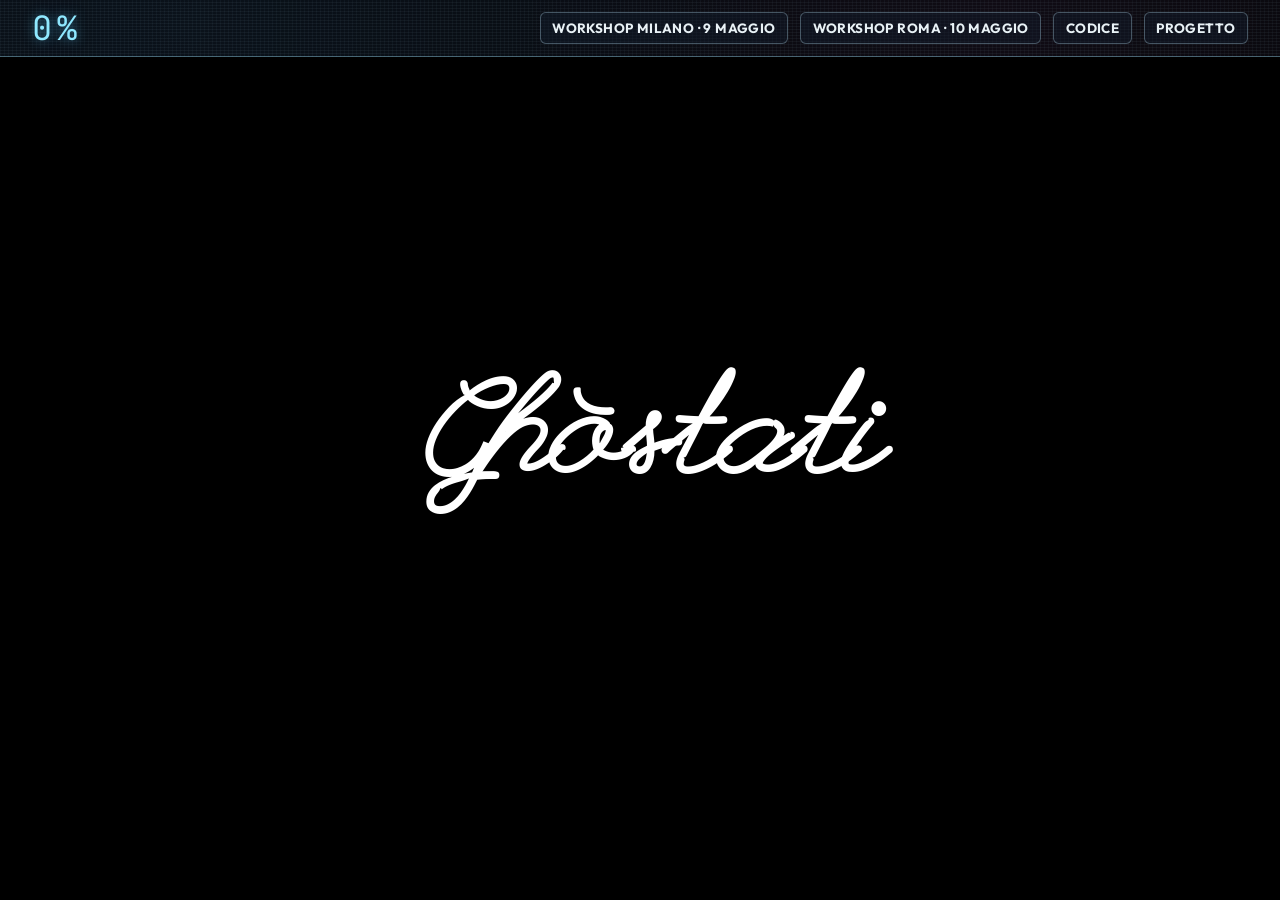
==== index.html @ 9c46805b "due piccoli bugfix" ====
<!doctype html>
<html lang="it">

<head>
  <meta charset="utf-8" />
  <meta name="viewport" content="width=device-width, initial-scale=1" />
  <title>Ghòstati</title>
  <meta name="description" content="Gòstati, diventa fantasma, sfuggi al riconoscimento facciale" />

  <!-- Se mi rompi il cazzo perchè ho messo dei google fonts: hai ragione e fai bene. -->
  <link rel="preconnect" href="https://fonts.googleapis.com">
  <link rel="preconnect" href="https://fonts.gstatic.com" crossorigin>

  <link rel="preconnect" href="https://cdn.jsdelivr.net" crossorigin />
  <link rel="dns-prefetch" href="https://cdn.jsdelivr.net" />

  <link
    href="https://fonts.googleapis.com/css2?family=League+Script&family=Outfit:wght@400;600;700;800;900&family=JetBrains+Mono:wght@400;700&display=swap"
    rel="stylesheet">

  <link rel="stylesheet" href="styles/index.css" />
  <link rel="stylesheet" href="styles/ghostati-face-api.css" />

  <link rel="canonical" href="https://sindacato.nina.watch/ghostati/" />
  <meta name="robots" content="index, follow, max-image-preview:large">

  <meta property="description"
    content="Diventa un fantasma, sviluppa e testa camuffamenti anti-riconoscimento biometrico." />
  <meta property="og:title" content="Ghòstati" />
  <meta property="og:description"
    content="Diventa un fantasma, sviluppa e testa camuffamenti anti-riconoscimento biometrico." />

  <meta property="og:type" content="website" />
  <meta property="og:url" content="https://sindacato.nina.watch/ghostati/" />
  <meta property="og:image" content="https://sindacato.nina.watch/ghostati/images/ghostati-hero.png" />
  <meta property="og:site_name" content="NINA" />

  <meta name="twitter:card" content="summary_large_image" />
  <meta name="twitter:title" content="Ghòstati, col Trucco Avverso" />
  <meta name="twitter:description"
    content="Strumento che usa la webcam per insegnarti camuffamenti anti-riconoscimento biometrico - Sviluppa il trucco/plugin!" />
  <meta name="twitter:image" content="https://sindacato.nina.watch/ghostati/images/ghostati-hero.png" />

  <meta name="theme-color" content="#9f7aea" />
  <meta name="viewport" content="width=device-width, initial-scale=1.0" />
  <link rel="apple-touch-icon" href="apple-touch-icon.png" />
</head>

<body>

  <header class="ghost-topbar" id="ghostTopbar">
    <p class="ghost-topbar__progress" id="revealProgress" aria-live="polite">0%</p>

    <button class="ghost-topbar__toggle" id="ghostMenuToggle" type="button" aria-expanded="false"
      aria-controls="ghostTopbarMenu" aria-label="Apri menu">
      <span></span>
      <span></span>
      <span></span>
    </button>

    <nav class="ghost-topbar__nav" aria-label="Workshop e progetto">
      <ul class="ghost-topbar__links" id="ghostTopbarMenu">
        <li><a href="#">Workshop Milano · 9 Maggio</a></li>
        <li><a href="#">Workshop Roma · 10 Maggio</a></li>
        <li><a href="https://github.com/vecna/ghostati" target="_blank" rel="noopener noreferrer">codice</a></li>
        <li><a href="ghostati-face-api.html">progetto</a></li>
      </ul>
    </nav>
  </header>

  <main class="ghost-hero" id="ghostHero" data-target="ghostati-face-api.html">
    <canvas class="ghost-hero__veil" id="ghostVeil" aria-hidden="true"></canvas>

    <img class="ghost-hero__image" src="images/ghostati-hero.png"
      alt="Immagine semi-temporanea di un volto generato con un lamerissimo servizio." />

    <a class="ghost-hero__wordmark" id="ghostLink" href="ghostati-face-api.html" aria-disabled="true" tabindex="-1">
      <h1 class="wordmark__layer">Ghòstati</h1>
    </a>
  </main>

  <script src="scripts/index-effect.js"></script>
</body>

</html>
---- styles/index.css ----
:root {
  --paper: #ffffff;
  --ink: #000000;
  --text-on-dark: #ffffff;
  --accent-a: #ffffff;
  --accent-b: #7ed7ff;
  --accent-c: #ffd2ef;
}

* {
  box-sizing: border-box;
}

html,
body {
  width: 100%;
  height: 100%;
  min-height: 100%;
  margin: 0;
}

body {
  overflow: hidden;
  min-height: 100svh;
  background: var(--paper);
  color: var(--text-on-dark);
}

.ghost-topbar {
  position: fixed;
  top: 0;
  left: 0;
  z-index: 20;
  width: 100%;
  display: flex;
  align-items: center;
  justify-content: space-between;
  gap: 1rem;
  padding: max(0.72rem, env(safe-area-inset-top)) clamp(0.85rem, 2.5vw, 2rem) 0.72rem;
  color: #e8f7ff;
  isolation: isolate;
  pointer-events: auto;
}

.ghost-topbar::before {
  content: "";
  position: absolute;
  inset: 0;
  z-index: -2;
  background:
    linear-gradient(95deg, rgba(9, 14, 22, 0.84), rgba(7, 9, 14, 0.8)),
    radial-gradient(circle at 14% 40%, rgba(74, 185, 242, 0.22), transparent 55%),
    radial-gradient(circle at 78% 18%, rgba(255, 91, 191, 0.2), transparent 56%);
  border-bottom: 1px solid rgba(132, 193, 216, 0.44);
  backdrop-filter: blur(8px) saturate(130%);
}

.ghost-topbar::after {
  content: "";
  position: absolute;
  inset: 0;
  z-index: -1;
  background-image:
    repeating-linear-gradient(
      0deg,
      rgba(200, 240, 255, 0.05) 0,
      rgba(200, 240, 255, 0.05) 1px,
      transparent 1px,
      transparent 3px
    ),
    repeating-linear-gradient(
      90deg,
      rgba(110, 170, 200, 0.06) 0,
      rgba(110, 170, 200, 0.06) 1px,
      transparent 1px,
      transparent 4px
    );
  mix-blend-mode: screen;
  opacity: 0.9;
  animation: topbarNoiseDrift 2.1s steps(4, end) infinite;
}

.ghost-topbar__progress {
  margin: 0;
  min-width: 4ch;
  font-family: 'JetBrains Mono', monospace;
  font-size: clamp(0.86rem, 1.9vw, 1rem);
  letter-spacing: 0.14em;
  line-height: 1;
  color: #8fe8ff;
  text-shadow: 0 0 0.65rem rgba(84, 203, 255, 0.52);
  font-size: 2.1rem;
}

.ghost-topbar.is-unlocked .ghost-topbar__progress {
  color: transparent;
  background-image: linear-gradient(
    120deg,
    var(--accent-a) 0%,
    var(--accent-b) 38%,
    var(--accent-c) 72%,
    var(--accent-a) 100%
  );
  background-size: 220% 100%;
  -webkit-background-clip: text;
  background-clip: text;
  -webkit-text-fill-color: transparent;
  animation: wordmarkGradientShift 2850ms linear infinite;
  text-shadow: none;
}

.ghost-topbar__nav {
  margin-left: auto;
}

.ghost-topbar__links {
  list-style: none;
  margin: 0;
  padding: 0;
  display: flex;
  align-items: center;
  gap: clamp(0.4rem, 1.2vw, 0.75rem);
}

.ghost-topbar__links a {
  display: inline-flex;
  align-items: center;
  min-height: 2rem;
  padding: 0.38rem 0.72rem;
  border-radius: 0.36rem;
  font-family: 'Outfit', sans-serif;
  font-size: clamp(0.72rem, 1.3vw, 0.84rem);
  font-weight: 700;
  letter-spacing: 0.03em;
  text-transform: uppercase;
  color: #e9f2f6;
  text-decoration: none;
  border: 1px solid rgba(182, 221, 240, 0.32);
  background: rgba(18, 29, 44, 0.46);
  transition: transform 180ms ease, border-color 180ms ease, background 180ms ease;
}

.ghost-topbar__links a:hover,
.ghost-topbar__links a:focus-visible {
  transform: translateY(-1px);
  border-color: rgba(173, 230, 255, 0.78);
  background: rgba(30, 56, 79, 0.7);
}

.ghost-topbar__links a:focus-visible {
  outline: 2px solid rgba(191, 239, 255, 0.95);
  outline-offset: 1px;
}

.ghost-topbar__toggle {
  display: none;
  width: 2.45rem;
  height: 2.45rem;
  border: 1px solid rgba(191, 236, 255, 0.48);
  border-radius: 0.4rem;
  background: rgba(16, 24, 37, 0.66);
  padding: 0.34rem;
  align-items: center;
  justify-content: center;
  cursor: pointer;
}

.ghost-topbar__toggle span {
  display: block;
  width: 1.2rem;
  height: 0.12rem;
  border-radius: 999px;
  background: #d9f2ff;
  transition: transform 200ms ease, opacity 200ms ease;
}

.ghost-topbar__toggle span + span {
  margin-top: 0.25rem;
}

.ghost-topbar.is-open .ghost-topbar__toggle span:nth-child(1) {
  transform: translateY(0.37rem) rotate(45deg);
}

.ghost-topbar.is-open .ghost-topbar__toggle span:nth-child(2) {
  opacity: 0;
}

.ghost-topbar.is-open .ghost-topbar__toggle span:nth-child(3) {
  transform: translateY(-0.37rem) rotate(-45deg);
}

@import url('https://fonts.googleapis.com/css2?family=League+Script&family=Outfit:wght@400;600;700;800&family=JetBrains+Mono:wght@400;700&display=swap');

h1 {
  margin: 0 0 4px;
  font-family: 'League Script', cursive;
  font-size: 60px;
  font-weight: 400;
  line-height: 1;
}

.ghost-hero {
  position: relative;
  width: 100%;
  height: 100vh;
  min-height: 100svh;
  min-height: 100dvh;
  overflow: hidden;
  background: var(--paper);
  cursor: crosshair;
}

.ghost-hero__image,
.ghost-hero__veil,
.ghost-hero__wordmark {
  position: absolute;
  inset: 0;
}

.ghost-hero__image {
  width: 100%;
  height: 100%;
  object-fit: contain;
  object-position: center center;
  user-select: none;
  -webkit-user-drag: none;
}

.ghost-hero__veil {
  z-index: 2;
  width: 100%;
  height: 100%;
  touch-action: none;
  pointer-events: none;
}

.ghost-hero__wordmark {
  z-index: 3;
  display: grid;
  place-items: center;
  text-decoration: none;
  color: inherit;
  pointer-events: none;
  cursor: crosshair;
}

.ghost-hero__wordmark::after {
  content: "";
  position: absolute;
  width: clamp(6.5rem, 18vw, 13rem);
  height: 0.13rem;
  border-radius: 999px;
  background: currentColor;
  opacity: 0;
  transform: translateY(clamp(2.4rem, 4.8vw, 4.4rem)) scaleX(0.65);
  transition: opacity 220ms ease, transform 220ms ease;
}

.wordmark__layer {
  position: absolute;
  margin: 0;
  line-height: 0.88;
  letter-spacing: -0.055em;
  font-size: clamp(4.2rem, 11vw, 10rem);
  white-space: nowrap;
  text-align: center;
  user-select: none;
  padding: 1em;
  font-weight: 900;
  color: var(--text-on-dark);
  transition:
    color 280ms ease,
    transform 220ms ease,
    filter 220ms ease;
}

.ghost-hero.is-unlocked .ghost-hero__wordmark {
  pointer-events: auto;
  cursor: pointer;
}

.ghost-hero.is-unlocked {
  cursor: pointer;
}

.ghost-hero.is-unlocked .ghost-hero__wordmark::after {
  opacity: 0.92;
  transform: translateY(clamp(2.4rem, 4.8vw, 4.4rem)) scaleX(1);
}

.ghost-hero.is-unlocked .ghost-hero__wordmark:hover .wordmark__layer,
.ghost-hero.is-unlocked .ghost-hero__wordmark:focus-visible .wordmark__layer {
  transform: translateY(-0.05em);
}

.ghost-hero.is-unlocked .ghost-hero__wordmark:focus-visible {
  outline: none;
}

.ghost-hero.is-unlocked .wordmark__layer {
  color: var(--ink);
}

/* Lightweight CSS-only hover cue: moving gradient on text when unlocked. */
.ghost-hero.is-unlocked .ghost-hero__wordmark:hover .wordmark__layer,
.ghost-hero.is-unlocked .ghost-hero__wordmark:focus-visible .wordmark__layer {
  color: transparent;
  background-image: linear-gradient(
    120deg,
    var(--accent-a) 0%,
    var(--accent-b) 38%,
    var(--accent-c) 72%,
    var(--accent-a) 100%
  );
  background-size: 220% 100%;
  background-position: 0% 0%;
  -webkit-background-clip: text;
  background-clip: text;
  -webkit-text-fill-color: transparent;
  animation: wordmarkGradientShift 2850ms linear infinite;
  filter: drop-shadow(0 0 0.4rem rgba(255, 255, 255, 0.35));
}

.ghost-hero.just-unlocked .wordmark__layer {
  animation: unlockBlink 400ms linear 1;
}

.ghost-hero.just-unlocked .ghost-hero__wordmark::after {
  animation: unlockUnderlineBlink 400ms linear 1;
}

@keyframes unlockBlink {
  0% { opacity: 1; }
  15% { opacity: 0.15; }
  30% { opacity: 1; }
  45% { opacity: 0.25; }
  60% { opacity: 1; }
  100% { opacity: 1; }
}

@keyframes unlockUnderlineBlink {
  0% {
    opacity: 0;
    transform: translateY(clamp(2.4rem, 4.8vw, 4.4rem)) scaleX(0.4);
  }
  30% {
    opacity: 1;
    transform: translateY(clamp(2.4rem, 4.8vw, 4.4rem)) scaleX(1.06);
  }
  60% {
    opacity: 0.35;
    transform: translateY(clamp(2.4rem, 4.8vw, 4.4rem)) scaleX(0.88);
  }
  100% {
    opacity: 0.92;
    transform: translateY(clamp(2.4rem, 4.8vw, 4.4rem)) scaleX(1);
  }
}

@keyframes wordmarkGradientShift {
  from {
    background-position: 0% 0%;
  }
  to {
    background-position: 100% 0%;
  }
}

@media (max-width: 900px), (pointer: coarse) {
  .ghost-topbar {
    gap: 0.7rem;
    padding-right: max(0.85rem, env(safe-area-inset-right));
  }

  .ghost-topbar__toggle {
    display: inline-flex;
  }

  .ghost-topbar__nav {
    position: fixed;
    top: calc(max(0.72rem, env(safe-area-inset-top)) + 2.72rem);
    right: max(0.85rem, env(safe-area-inset-right));
    width: min(84vw, 19.5rem);
    pointer-events: none;
  }

  .ghost-topbar__links {
    display: grid;
    gap: 0.42rem;
    padding: 0.52rem;
    border: 1px solid rgba(165, 223, 247, 0.52);
    border-radius: 0.56rem;
    background: rgba(7, 12, 19, 0.9);
    box-shadow: 0 0.7rem 1.5rem rgba(0, 0, 0, 0.35);
    transform-origin: top right;
    transform: scale(0.96);
    opacity: 0;
    transition: opacity 170ms ease, transform 170ms ease;
  }

  .ghost-topbar__links a {
    width: 100%;
    justify-content: flex-start;
    font-size: 0.74rem;
  }

  .ghost-topbar.is-open .ghost-topbar__nav {
    pointer-events: auto;
  }

  .ghost-topbar.is-open .ghost-topbar__links {
    opacity: 1;
    transform: scale(1);
  }

  .wordmark__layer {
    width: 90vw;
    font-size: clamp(3.4rem, 22vw, 8rem);
    letter-spacing: -0.05em;
    left: 50%;
    top: 50%;
    transform: translate(-50%, -50%);
  }

  .ghost-hero.is-unlocked .ghost-hero__wordmark:hover .wordmark__layer,
  .ghost-hero.is-unlocked .ghost-hero__wordmark:focus-visible .wordmark__layer {
    transform: translate(-50%, calc(-50% - 0.05em));
  }

  .ghost-hero__wordmark::after {
    width: 80vw;
    transform: translateY(calc(clamp(2.4rem, 4.8vw, 4.4rem) + 50vh - 0.07rem)) scaleX(0.65);
  }

  .ghost-hero.is-unlocked .ghost-hero__wordmark::after {
    transform: translateY(calc(clamp(2.4rem, 4.8vw, 4.4rem) + 50vh - 0.07rem)) scaleX(1);
  }
}

@media (min-width: 901px) and (pointer: fine) {
  .ghost-topbar.is-open .ghost-topbar__nav {
    pointer-events: auto;
  }
}

@keyframes topbarNoiseDrift {
  0% {
    transform: translate(0, 0);
    opacity: 0.84;
  }
  50% {
    transform: translate(-1.2px, 0.8px);
    opacity: 0.95;
  }
  100% {
    transform: translate(0.9px, -0.7px);
    opacity: 0.86;
  }
}

@media (prefers-reduced-motion: reduce) {
  .wordmark__layer {
    transition: none;
    animation: none;
  }

  .ghost-hero__wordmark::after {
    transition: none;
    animation: none;
  }

  .ghost-hero.is-unlocked .ghost-hero__wordmark:hover .wordmark__layer,
  .ghost-hero.is-unlocked .ghost-hero__wordmark:focus-visible .wordmark__layer {
    animation: none;
  }
}
---- styles/ghostati-face-api.css ----
/* ghostati-face-api.css: extracted from ghostati-face-api.html */
:root {
  --bg: #0f1115;
  --panel: #171a21;
  --panel-2: #1d2230;
  --text: #eef2ff;
  --muted: #aeb6cf;
  --line: #2c3346;
  --accent: #7aa2ff;
  --accent-2: aliceblue;
  --success: #3ddc97;
  --warn: #ffcc66;
  --danger: #ff7a7a;
  --shadow: 0 16px 40px rgba(0, 0, 0, 0.28);
  --radius: 18px;
}

* {
  box-sizing: border-box;
}

html,
body {
  height: 100%;
}

body {
  margin: 0;
  min-width: 1280px;
  background:
    radial-gradient(circle at top left, rgba(122, 162, 255, 0.14), transparent 28%),
    radial-gradient(circle at top right, rgba(159, 122, 234, 0.12), transparent 26%),
    var(--bg);
  color: var(--text);
  font-family: 'Outfit', ui-sans-serif, system-ui, -apple-system, BlinkMacSystemFont, "Segoe UI", sans-serif;
}

/* --- FULLSCREEN LAYOUT --- */
body {
  margin: 0;
  min-width: 0; /* Remove 1280px min-width */
  background: var(--bg);
  overflow: hidden; /* Prevent scrolling on body */
  position: relative;
  touch-action: none; /* Helpful for custom gestures */
}

.page, header, .layout, .panel.controls, .panel.image-panel, .panel.makeup {
  display: none; /* Hide old structure completely or just don't use it, but since I removed it from HTML, this CSS is mainly cleaning up. Actually I removed them from HTML so I don't need to hide them. Let's just redefine base styles. */
}

/* Redefine base if needed, but since I replaced HTML, old classes like .layout are gone */

.viewer.fullscreen {
  position: absolute;
  inset: 0;
  width: 100vw;
  height: 100vh;
  /* Use dvh for mobile browsers if supported */
  height: 100dvh;
  background: #000;
  z-index: 1;
  overflow: hidden;
}

.viewer.fullscreen video,
.viewer.fullscreen canvas,
.viewer.fullscreen img,
.viewer.fullscreen #placeholder {
  position: absolute;
  inset: 0;
  width: 100%;
  height: 100%;
  object-fit: cover;
  display: block;
}

#video { z-index: 1; }
#previewImage { z-index: 2; display: none; }
#overlay { z-index: 3; pointer-events: none; }

#placeholder {
  z-index: 0;
  display: grid;
  place-items: center;
  color: var(--muted);
  font-size: 15px;
  text-align: center;
  padding: 28px;
  background: linear-gradient(180deg, rgba(12, 16, 23, 0.5), rgba(12, 16, 23, 0.8));
}

/* --- FLOATING UI ELEMENTS --- */
.floating-container {
  position: absolute;
  z-index: 10;
  display: flex;
}

.floating-btn {
  background: rgba(15, 17, 21, 0.4);
  backdrop-filter: blur(10px);
  -webkit-backdrop-filter: blur(10px);
  border: 1px solid rgba(255, 255, 255, 0.1);
  border-radius: 50%;
  color: var(--text);
  cursor: pointer;
  display: grid;
  place-items: center;
  transition: all 0.2s ease;
  padding: 0;
}

.floating-btn:disabled {
  opacity: 0.4;
  cursor: not-allowed;
}

.floating-btn:active {
  transform: scale(0.92);
}

.floating-btn svg {
  width: 50%;
  height: 50%;
}

/* Top Left: Main Actions */
.top-left {
  top: env(safe-area-inset-top, 20px);
  left: env(safe-area-inset-left, 20px);
  gap: 12px;
}

/* Give top-left a slightly larger margin if no safe area */
@supports not (padding-top: env(safe-area-inset-top)) {
  .top-left { top: 20px; left: 20px; }
}

.main-action {
  width: 44px;
  height: 44px;
}

/* Top Right: Settings */
.top-right {
  top: env(safe-area-inset-top, 20px);
  right: env(safe-area-inset-right, 20px);
}

@supports not (padding-top: env(safe-area-inset-top)) {
  .top-right { top: 20px; right: 20px; }
}

.top-right .floating-btn {
  width: 44px;
  height: 44px;
}

/* Middle Right: Vertical Actions (TikTok style) */
.right-sidebar {
  bottom: 120px; /* Above logbox */
  right: env(safe-area-inset-right, 16px);
  flex-direction: column;
  gap: 16px;
  align-items: center;
}

@supports not (padding-top: env(safe-area-inset-top)) {
  .right-sidebar { right: 16px; }
}

.side-action {
  width: 48px;
  height: 48px;
  background: rgba(0, 0, 0, 0.3); /* Slightly darker for right sidebar */
}

/* Badge for Find Face */
.badge-container {
  position: relative;
}

.notification-badge {
  position: absolute;
  top: -4px;
  right: -4px;
  background: var(--danger);
  color: white;
  font-size: 10px;
  font-weight: bold;
  padding: 2px 6px;
  border-radius: 10px;
  box-shadow: 0 2px 4px rgba(0,0,0,0.3);
  pointer-events: none;
}

/* Status Pill */
.status-pill {
  position: absolute;
  top: env(safe-area-inset-top, 80px);
  left: 50%;
  transform: translateX(-50%);
  z-index: 10;
  display: inline-flex;
  align-items: center;
  gap: 8px;
  padding: 6px 12px;
  border-radius: 20px;
  background: rgba(0, 0, 0, 0.5);
  border: 1px solid rgba(255, 255, 255, 0.1);
  color: var(--muted);
  font-size: 11px;
  font-weight: 700;
  backdrop-filter: blur(8px);
  -webkit-backdrop-filter: blur(8px);
  pointer-events: none;
}

@supports not (padding-top: env(safe-area-inset-top)) {
  .status-pill { top: 80px; }
}

.status-dot {
  width: 8px;
  height: 8px;
  border-radius: 50%;
  background: var(--warn);
  box-shadow: 0 0 0 4px rgba(255, 204, 102, 0.15);
}

.status-dot.live { background: var(--success); box-shadow: 0 0 0 4px rgba(61, 220, 151, 0.15); }
.status-dot.error { background: var(--danger); box-shadow: 0 0 0 4px rgba(255, 122, 122, 0.15); }

/* --- LOGS --- */
.floating-logbox {
  position: absolute;
  bottom: env(safe-area-inset-bottom, 20px);
  left: env(safe-area-inset-left, 20px);
  right: 80px; /* Space for right sidebar */
  height: 80px;
  z-index: 10;
  background: linear-gradient(180deg, transparent, rgba(0,0,0,0.6));
  padding: 10px;
  display: flex;
  flex-direction: column;
  justify-content: flex-end;
  gap: 4px;
  overflow: hidden;
  pointer-events: auto; /* Allow clicks to expand */
  cursor: pointer;
  mask-image: linear-gradient(to bottom, transparent, black 40%);
  -webkit-mask-image: linear-gradient(to bottom, transparent, black 40%);
  transition: all 0.3s cubic-bezier(0.16, 1, 0.3, 1);
}

.floating-logbox.expanded {
  height: auto;
  top: env(safe-area-inset-top, 20px);
  bottom: env(safe-area-inset-bottom, 20px);
  right: env(safe-area-inset-right, 20px);
  z-index: 9; /* Under floating action buttons which are 10 */
  background: rgba(15, 17, 21, 0.95);
  backdrop-filter: blur(10px);
  -webkit-backdrop-filter: blur(10px);
  mask-image: none;
  -webkit-mask-image: none;
  justify-content: flex-start;
  overflow-y: auto;
  border-radius: 12px;
  border: 1px solid rgba(255, 255, 255, 0.1);
  padding: 20px;
}

@supports not (padding-top: env(safe-area-inset-top)) {
  .floating-logbox { bottom: 20px; left: 20px; }
  .floating-logbox.expanded { top: 20px; bottom: 20px; right: 20px; }
}

.log-line {
  font-family: 'JetBrains Mono', ui-monospace, monospace;
  line-height: 1.3;
  color: #c6d0f5;
  transition: all 0.3s ease;
  flex-shrink: 0;
  text-shadow: 0 1px 2px rgba(0,0,0,0.8);
  font-size: 11px;
}

/* Collapsed view styles */
.floating-logbox:not(.expanded) .log-line:nth-child(4) { font-size: 12px; font-weight: 700; opacity: 1; }
.floating-logbox:not(.expanded) .log-line:nth-child(3) { font-size: 11px; font-weight: 400; opacity: 0.8; }
.floating-logbox:not(.expanded) .log-line:nth-child(2) { font-size: 10px; font-weight: 450; opacity: 0.6; }
.floating-logbox:not(.expanded) .log-line:nth-child(1) { font-size: 9px; font-weight: 400; opacity: 0.4; }
.floating-logbox:not(.expanded) .log-line:nth-child(n+5) { display: none; }

/* Expanded view styles */
.floating-logbox.expanded .log-line {
  font-size: 12px;
  opacity: 1;
  font-weight: 400;
  padding: 4px 0;
  border-bottom: 1px solid rgba(255, 255, 255, 0.05);
}

/* --- SETTINGS DRAWER --- */
.settings-drawer {
  position: absolute;
  top: 0;
  right: 0;
  bottom: 0;
  width: 100%;
  max-width: 360px;
  background: rgba(15, 17, 21, 0.85);
  backdrop-filter: blur(20px);
  -webkit-backdrop-filter: blur(20px);
  border-left: 1px solid rgba(255, 255, 255, 0.08);
  z-index: 100;
  display: flex;
  flex-direction: column;
  transform: translateX(0);
  transition: transform 0.3s cubic-bezier(0.16, 1, 0.3, 1);
  box-shadow: -10px 0 30px rgba(0,0,0,0.5);
}

.settings-drawer.hidden {
  transform: translateX(100%);
}

.drawer-header {
  padding: env(safe-area-inset-top, 20px) 20px 16px;
  border-bottom: 1px solid var(--line);
  display: flex;
  justify-content: space-between;
  align-items: center;
  background: rgba(255,255,255,0.02);
}

@supports not (padding-top: env(safe-area-inset-top)) {
  .drawer-header { padding-top: 20px; }
}

.drawer-header h2 {
  margin: 0;
  font-size: 18px;
  font-family: 'Outfit', sans-serif;
  color: var(--text);
}

.icon-btn {
  background: transparent;
  border: none;
  color: var(--muted);
  width: 36px;
  height: 36px;
  display: grid;
  place-items: center;
  cursor: pointer;
  border-radius: 50%;
  transition: all 0.2s;
}

.icon-btn:hover {
  background: rgba(255,255,255,0.1);
  color: var(--text);
}

.icon-btn svg {
  width: 20px;
  height: 20px;
}

.drawer-content {
  flex: 1;
  overflow-y: auto;
  padding-bottom: env(safe-area-inset-bottom, 20px);
}

/* Scrollbar per drawer */
.drawer-content::-webkit-scrollbar { width: 6px; }
.drawer-content::-webkit-scrollbar-track { background: transparent; }
.drawer-content::-webkit-scrollbar-thumb { background: rgba(255,255,255,0.1); border-radius: 10px; }

/* Reuse some existing classes for drawer content */
.stack { padding: 16px; display: flex; flex-direction: column; gap: 12px; }
.panel-header { padding: 16px 16px 8px; }
.panel-header p { margin: 0; color: var(--muted); font-size: 13px; line-height: 1.4; }
.small-note { padding: 16px 16px 0; color: var(--muted); font-size: 12px; }

.list-card {
  margin: 0 16px 16px;
  border: 1px solid rgba(255, 255, 255, 0.06);
  background: rgba(255, 255, 255, 0.025);
  border-radius: 14px;
  padding: 12px 14px;
}

.list-card h3 {
  margin: 0 0 8px;
  font-size: 12px;
  color: var(--muted);
  text-transform: uppercase;
  letter-spacing: 0.05em;
}

.metric {
  display: flex;
  justify-content: space-between;
  gap: 12px;
  font-size: 13px;
  padding: 6px 0;
  border-bottom: 1px solid rgba(255, 255, 255, 0.05);
}
.metric:last-child { border-bottom: 0; }
.metric span:first-child { color: var(--muted); }
.metric strong { font-weight: 700; color: var(--accent-2); }

/* Buttons inside drawer */
.secondary-btn, .action-btn, .preview-btn {
  width: 100%;
  border: 1px solid rgba(255, 255, 255, 0.06);
  color: var(--text);
  border-radius: 12px;
  font-size: 14px;
  font-weight: 600;
  padding: 12px;
  cursor: pointer;
  transition: transform 0.15s ease, background 0.15s ease;
}

.secondary-btn {
  background: rgba(255, 255, 255, 0.05);
  color: var(--text);
}

.secondary-btn:hover { background: rgba(255, 255, 255, 0.08); }

.preview-btn {
  background: linear-gradient(180deg, rgba(159, 122, 234, 0.15), rgba(159, 122, 234, 0.05));
  text-align: left;
}

.preview-btn.active {
  outline: 2px solid rgba(159, 122, 234, 0.6);
  border-color: rgba(159, 122, 234, 0.8);
  background: linear-gradient(180deg, rgba(159, 122, 234, 0.25), rgba(159, 122, 234, 0.15));
}

/* Desktop override: Keep drawer open by default if screen is wide enough */
@media (min-width: 1024px) {
  .settings-drawer {
    transform: translateX(0); /* Always visible */
    border-left: 1px solid rgba(255,255,255,0.1);
    background: rgba(15, 17, 21, 0.95);
  }
  
  .settings-drawer.hidden {
    transform: translateX(100%);
  }

  /* Shift the right sidebar slightly if drawer is open? 
     Actually, let's keep the right sidebar over the video, just left of the drawer. */
  .settings-drawer:not(.hidden) ~ .right-sidebar,
  .right-sidebar {
    /* If drawer is 360px wide, and right sidebar is normally 20px from right. 
       We can either move the right sidebar to 380px or leave it where it is and it will be covered by the drawer if open.
       On desktop, user can close the drawer. If open, it overlays the sidebar or pushes it. Let's push it via JS or CSS. */
}

/* --- NUDGING (TUTORIAL) --- */
.nudge-target {
  box-shadow: 0 0 0 4px var(--warn), 0 0 15px rgba(255, 204, 102, 0.4) !important;
  animation: nudge-pulse 1.5s infinite;
  z-index: 20;
}

@keyframes nudge-pulse {
  0% { box-shadow: 0 0 0 4px var(--warn), 0 0 15px rgba(255, 204, 102, 0.4); }
  50% { box-shadow: 0 0 0 6px var(--warn), 0 0 25px rgba(255, 204, 102, 0.6); }
  100% { box-shadow: 0 0 0 4px var(--warn), 0 0 15px rgba(255, 204, 102, 0.4); }
}
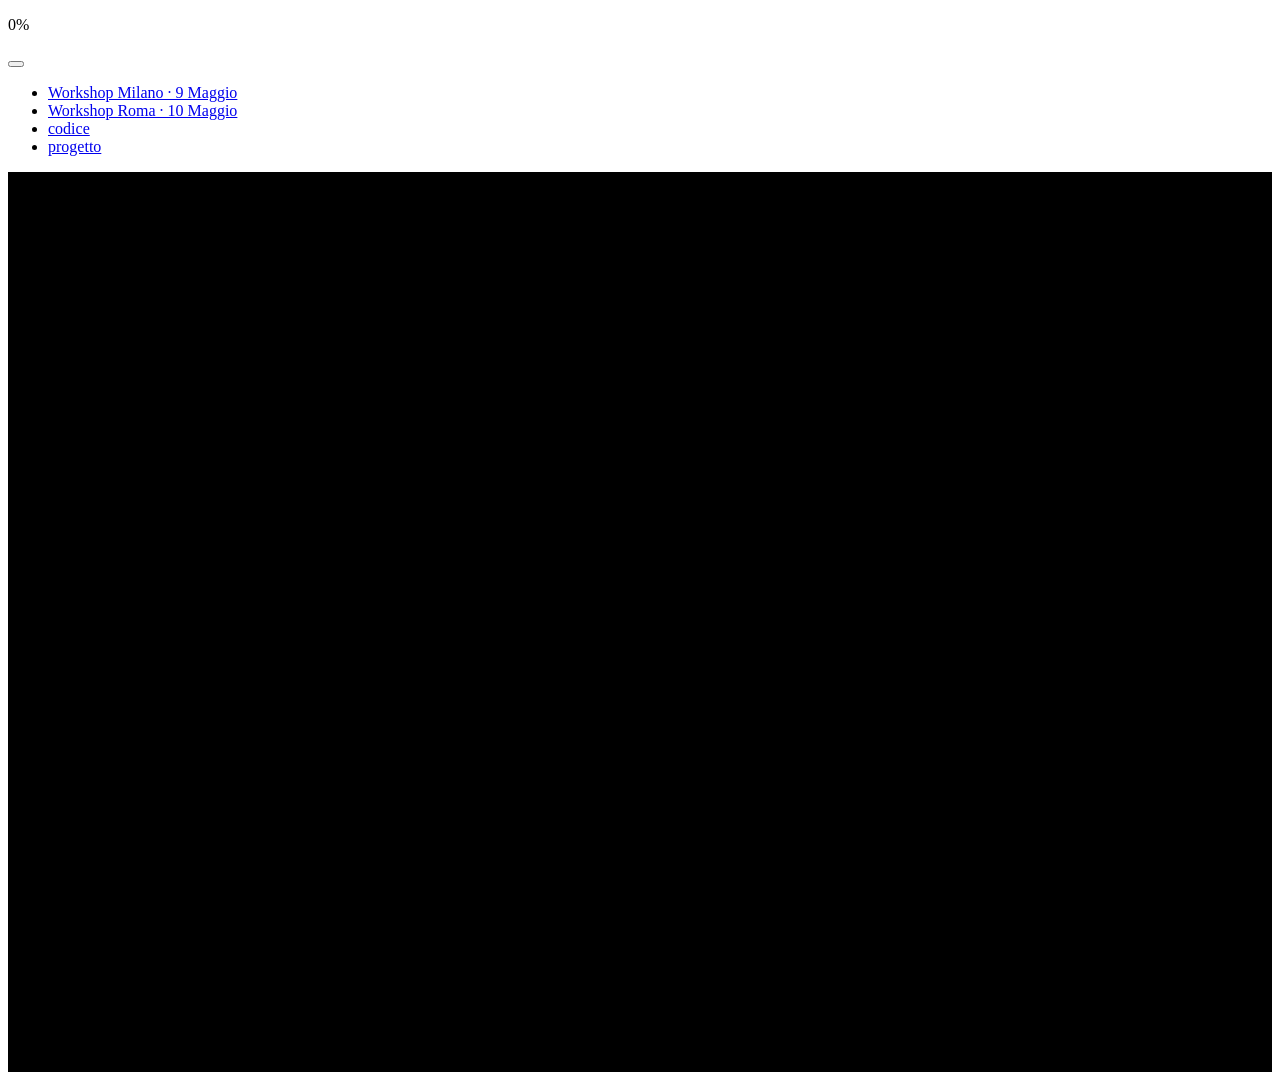
==== commit 2c289151: "pezzo rotto, revert su main, da sistemare" ====
--- a/index.html
+++ b/index.html
@@ -19,7 +19,7 @@
     rel="stylesheet">
 
   <link rel="stylesheet" href="styles/index.css" />
-  <link rel="stylesheet" href="styles/ghostati-face-api.css" />
+  <link rel="stylesheet" href="styles/ghostati.css" />
 
   <link rel="canonical" href="https://sindacato.nina.watch/ghostati/" />
   <meta name="robots" content="index, follow, max-image-preview:large">
@@ -44,6 +44,102 @@
   <meta name="theme-color" content="#9f7aea" />
   <meta name="viewport" content="width=device-width, initial-scale=1.0" />
   <link rel="apple-touch-icon" href="apple-touch-icon.png" />
+
+  <link rel="icon" type="image/x-icon" href="favicon.ico" />
+  <link rel="sitemap" type="application/xml" title="Sitemap" href="/ghostati/sitemap.xml" />
+
+  <script type="application/ld+json">
+  {
+    "@context": "https://schema.org",
+    "@graph":[
+    {
+      "@type": "SoftwareApplication",
+      "@id": "https://sindacato.nina.watch/ghostati/#app",
+      "name": "Ghòstati",
+      "description": "Laboratorio digitale per sperimentare trucco anti-riconoscimento biometrico.",
+      "applicationCategory": "BrowserApplication",
+      "operatingSystem": "Any",
+      "offers": {
+      "@type": "Offer",
+      "price": "0",
+      "priceCurrency": "EUR"
+      },
+      "author": {
+        "@id": "https://www.nina.watch/#organization"
+      },
+      "codeRepository": "https://github.com/vecna/ghostati",
+      "softwareHelp": "https://sindacato.nina.watch/ghostati/ghostati-docs.html",
+      "featureList": [
+        "Riconoscimento facciale offline nel browser",
+        "Test di efficacia avversariale in tempo reale",
+        "Supporto mobile e desktop"
+      ]
+    },
+    {
+      "@type": "Organization",
+      "@id": "https://www.nina.watch/#organization",
+      "name": "N.I.N.A. - Nè Intelligente Nè Artificiale",
+      "url": "https://www.nina.watch",
+      "description": "Iniziativa critica ed esplorazione pratica delle tecnologie di riconoscimento facciale e forme di resistenza.",
+      "sameAs": [
+        "https://vecna.eu/",
+        "https://github.com/vecna"
+      ]
+    },
+    {
+      "@type": "Event",
+      "@id": "https://supporta.nina.watch/NINA/Festival/8/",
+      "name": "Ghostati. Fashion-tech e protezione dati biometrici",
+      "startDate": "2026-05-09T16:00:00+02:00",
+      "eventAttendanceMode": "https://schema.org/OfflineEventAttendanceMode",
+      "eventStatus": "https://schema.org/EventScheduled",
+      "location": {
+        "@type": "Place",
+        "name": "Rob de Matt",
+        "address": {
+          "@type": "PostalAddress",
+          "streetAddress": "Via Enrico Annibale Butti, 18",
+          "addressLocality": "Milano",
+          "addressCountry": "IT"
+        }
+      },
+      "organizer": {
+        "@id": "https://www.nina.watch/#organization"
+      }
+    }, {
+      "@type": "Event",
+      "@id": "https://supporta.nina.watch/NINA/roma/26/",
+      "name": "Workshop Roma - NINA Festival",
+      "startDate": "2026-05-10T16:00:00+02:00",
+      "url": "https://supporta.nina.watch/NINA/roma/26/",
+      "eventAttendanceMode": "https://schema.org/OfflineEventAttendanceMode",
+      "eventStatus": "https://schema.org/EventScheduled",
+      "location": {
+        "@type": "Place",
+        "name": "L863",
+        "address": {
+          "@type": "PostalAddress",
+          "streetAddress": "Via Giovanni Ansaldo 3A/3B",
+          "addressLocality": "Roma",
+          "addressCountry": "IT"
+        }
+      },
+      "organizer": {
+        "@id": "https://www.nina.watch/#organization"
+      }
+    }, {
+      "@type": "Service",
+      "@id": "https://raccontaci.nina.watch/#/submission?context=10c78596-3ea0-4867-b2fb-21fdb8e3f40c",
+      "url": "https://raccontaci.nina.watch/#/submission?context=10c78596-3ea0-4867-b2fb-21fdb8e3f40c",
+      "name": "Piattaforma di Whistleblowing",
+      "serviceType": "Whistleblowing Platform",
+      "provider": {
+        "@id": "https://www.nina.watch/#organization"
+      }
+    }]
+  }
+  </script>
+
 </head>
 
 <body>
@@ -63,18 +159,18 @@
         <li><a href="#">Workshop Milano · 9 Maggio</a></li>
         <li><a href="#">Workshop Roma · 10 Maggio</a></li>
         <li><a href="https://github.com/vecna/ghostati" target="_blank" rel="noopener noreferrer">codice</a></li>
-        <li><a href="ghostati-face-api.html">progetto</a></li>
+        <li><a href="ghostati.html">progetto</a></li>
       </ul>
     </nav>
   </header>
 
-  <main class="ghost-hero" id="ghostHero" data-target="ghostati-face-api.html">
+  <main class="ghost-hero" id="ghostHero" data-target="ghostati.html">
     <canvas class="ghost-hero__veil" id="ghostVeil" aria-hidden="true"></canvas>
 
     <img class="ghost-hero__image" src="images/ghostati-hero.png"
       alt="Immagine semi-temporanea di un volto generato con un lamerissimo servizio." />
 
-    <a class="ghost-hero__wordmark" id="ghostLink" href="ghostati-face-api.html" aria-disabled="true" tabindex="-1">
+    <a class="ghost-hero__wordmark" id="ghostLink" href="ghostati.html" aria-disabled="true" tabindex="-1">
       <h1 class="wordmark__layer">Ghòstati</h1>
     </a>
   </main>
--- a/styles/index.css
+++ b/styles/index.css
@@ -1,203 +1,8 @@
-:root {
-  --paper: #ffffff;
-  --ink: #000000;
-  --text-on-dark: #ffffff;
-  --accent-a: #ffffff;
-  --accent-b: #7ed7ff;
-  --accent-c: #ffd2ef;
-}
-
-* {
-  box-sizing: border-box;
-}
-
-html,
-body {
-  width: 100%;
-  height: 100%;
-  min-height: 100%;
-  margin: 0;
-}
-
-body {
+body.page-index {
   overflow: hidden;
   min-height: 100svh;
   background: var(--paper);
   color: var(--text-on-dark);
-}
-
-.ghost-topbar {
-  position: fixed;
-  top: 0;
-  left: 0;
-  z-index: 20;
-  width: 100%;
-  display: flex;
-  align-items: center;
-  justify-content: space-between;
-  gap: 1rem;
-  padding: max(0.72rem, env(safe-area-inset-top)) clamp(0.85rem, 2.5vw, 2rem) 0.72rem;
-  color: #e8f7ff;
-  isolation: isolate;
-  pointer-events: auto;
-}
-
-.ghost-topbar::before {
-  content: "";
-  position: absolute;
-  inset: 0;
-  z-index: -2;
-  background:
-    linear-gradient(95deg, rgba(9, 14, 22, 0.84), rgba(7, 9, 14, 0.8)),
-    radial-gradient(circle at 14% 40%, rgba(74, 185, 242, 0.22), transparent 55%),
-    radial-gradient(circle at 78% 18%, rgba(255, 91, 191, 0.2), transparent 56%);
-  border-bottom: 1px solid rgba(132, 193, 216, 0.44);
-  backdrop-filter: blur(8px) saturate(130%);
-}
-
-.ghost-topbar::after {
-  content: "";
-  position: absolute;
-  inset: 0;
-  z-index: -1;
-  background-image:
-    repeating-linear-gradient(
-      0deg,
-      rgba(200, 240, 255, 0.05) 0,
-      rgba(200, 240, 255, 0.05) 1px,
-      transparent 1px,
-      transparent 3px
-    ),
-    repeating-linear-gradient(
-      90deg,
-      rgba(110, 170, 200, 0.06) 0,
-      rgba(110, 170, 200, 0.06) 1px,
-      transparent 1px,
-      transparent 4px
-    );
-  mix-blend-mode: screen;
-  opacity: 0.9;
-  animation: topbarNoiseDrift 2.1s steps(4, end) infinite;
-}
-
-.ghost-topbar__progress {
-  margin: 0;
-  min-width: 4ch;
-  font-family: 'JetBrains Mono', monospace;
-  font-size: clamp(0.86rem, 1.9vw, 1rem);
-  letter-spacing: 0.14em;
-  line-height: 1;
-  color: #8fe8ff;
-  text-shadow: 0 0 0.65rem rgba(84, 203, 255, 0.52);
-  font-size: 2.1rem;
-}
-
-.ghost-topbar.is-unlocked .ghost-topbar__progress {
-  color: transparent;
-  background-image: linear-gradient(
-    120deg,
-    var(--accent-a) 0%,
-    var(--accent-b) 38%,
-    var(--accent-c) 72%,
-    var(--accent-a) 100%
-  );
-  background-size: 220% 100%;
-  -webkit-background-clip: text;
-  background-clip: text;
-  -webkit-text-fill-color: transparent;
-  animation: wordmarkGradientShift 2850ms linear infinite;
-  text-shadow: none;
-}
-
-.ghost-topbar__nav {
-  margin-left: auto;
-}
-
-.ghost-topbar__links {
-  list-style: none;
-  margin: 0;
-  padding: 0;
-  display: flex;
-  align-items: center;
-  gap: clamp(0.4rem, 1.2vw, 0.75rem);
-}
-
-.ghost-topbar__links a {
-  display: inline-flex;
-  align-items: center;
-  min-height: 2rem;
-  padding: 0.38rem 0.72rem;
-  border-radius: 0.36rem;
-  font-family: 'Outfit', sans-serif;
-  font-size: clamp(0.72rem, 1.3vw, 0.84rem);
-  font-weight: 700;
-  letter-spacing: 0.03em;
-  text-transform: uppercase;
-  color: #e9f2f6;
-  text-decoration: none;
-  border: 1px solid rgba(182, 221, 240, 0.32);
-  background: rgba(18, 29, 44, 0.46);
-  transition: transform 180ms ease, border-color 180ms ease, background 180ms ease;
-}
-
-.ghost-topbar__links a:hover,
-.ghost-topbar__links a:focus-visible {
-  transform: translateY(-1px);
-  border-color: rgba(173, 230, 255, 0.78);
-  background: rgba(30, 56, 79, 0.7);
-}
-
-.ghost-topbar__links a:focus-visible {
-  outline: 2px solid rgba(191, 239, 255, 0.95);
-  outline-offset: 1px;
-}
-
-.ghost-topbar__toggle {
-  display: none;
-  width: 2.45rem;
-  height: 2.45rem;
-  border: 1px solid rgba(191, 236, 255, 0.48);
-  border-radius: 0.4rem;
-  background: rgba(16, 24, 37, 0.66);
-  padding: 0.34rem;
-  align-items: center;
-  justify-content: center;
-  cursor: pointer;
-}
-
-.ghost-topbar__toggle span {
-  display: block;
-  width: 1.2rem;
-  height: 0.12rem;
-  border-radius: 999px;
-  background: #d9f2ff;
-  transition: transform 200ms ease, opacity 200ms ease;
-}
-
-.ghost-topbar__toggle span + span {
-  margin-top: 0.25rem;
-}
-
-.ghost-topbar.is-open .ghost-topbar__toggle span:nth-child(1) {
-  transform: translateY(0.37rem) rotate(45deg);
-}
-
-.ghost-topbar.is-open .ghost-topbar__toggle span:nth-child(2) {
-  opacity: 0;
-}
-
-.ghost-topbar.is-open .ghost-topbar__toggle span:nth-child(3) {
-  transform: translateY(-0.37rem) rotate(-45deg);
-}
-
-@import url('https://fonts.googleapis.com/css2?family=League+Script&family=Outfit:wght@400;600;700;800&family=JetBrains+Mono:wght@400;700&display=swap');
-
-h1 {
-  margin: 0 0 4px;
-  font-family: 'League Script', cursive;
-  font-size: 60px;
-  font-weight: 400;
-  line-height: 1;
 }
 
 .ghost-hero {
@@ -368,52 +173,6 @@
 }
 
 @media (max-width: 900px), (pointer: coarse) {
-  .ghost-topbar {
-    gap: 0.7rem;
-    padding-right: max(0.85rem, env(safe-area-inset-right));
-  }
-
-  .ghost-topbar__toggle {
-    display: inline-flex;
-  }
-
-  .ghost-topbar__nav {
-    position: fixed;
-    top: calc(max(0.72rem, env(safe-area-inset-top)) + 2.72rem);
-    right: max(0.85rem, env(safe-area-inset-right));
-    width: min(84vw, 19.5rem);
-    pointer-events: none;
-  }
-
-  .ghost-topbar__links {
-    display: grid;
-    gap: 0.42rem;
-    padding: 0.52rem;
-    border: 1px solid rgba(165, 223, 247, 0.52);
-    border-radius: 0.56rem;
-    background: rgba(7, 12, 19, 0.9);
-    box-shadow: 0 0.7rem 1.5rem rgba(0, 0, 0, 0.35);
-    transform-origin: top right;
-    transform: scale(0.96);
-    opacity: 0;
-    transition: opacity 170ms ease, transform 170ms ease;
-  }
-
-  .ghost-topbar__links a {
-    width: 100%;
-    justify-content: flex-start;
-    font-size: 0.74rem;
-  }
-
-  .ghost-topbar.is-open .ghost-topbar__nav {
-    pointer-events: auto;
-  }
-
-  .ghost-topbar.is-open .ghost-topbar__links {
-    opacity: 1;
-    transform: scale(1);
-  }
-
   .wordmark__layer {
     width: 90vw;
     font-size: clamp(3.4rem, 22vw, 8rem);
@@ -438,27 +197,6 @@
   }
 }
 
-@media (min-width: 901px) and (pointer: fine) {
-  .ghost-topbar.is-open .ghost-topbar__nav {
-    pointer-events: auto;
-  }
-}
-
-@keyframes topbarNoiseDrift {
-  0% {
-    transform: translate(0, 0);
-    opacity: 0.84;
-  }
-  50% {
-    transform: translate(-1.2px, 0.8px);
-    opacity: 0.95;
-  }
-  100% {
-    transform: translate(0.9px, -0.7px);
-    opacity: 0.86;
-  }
-}
-
 @media (prefers-reduced-motion: reduce) {
   .wordmark__layer {
     transition: none;
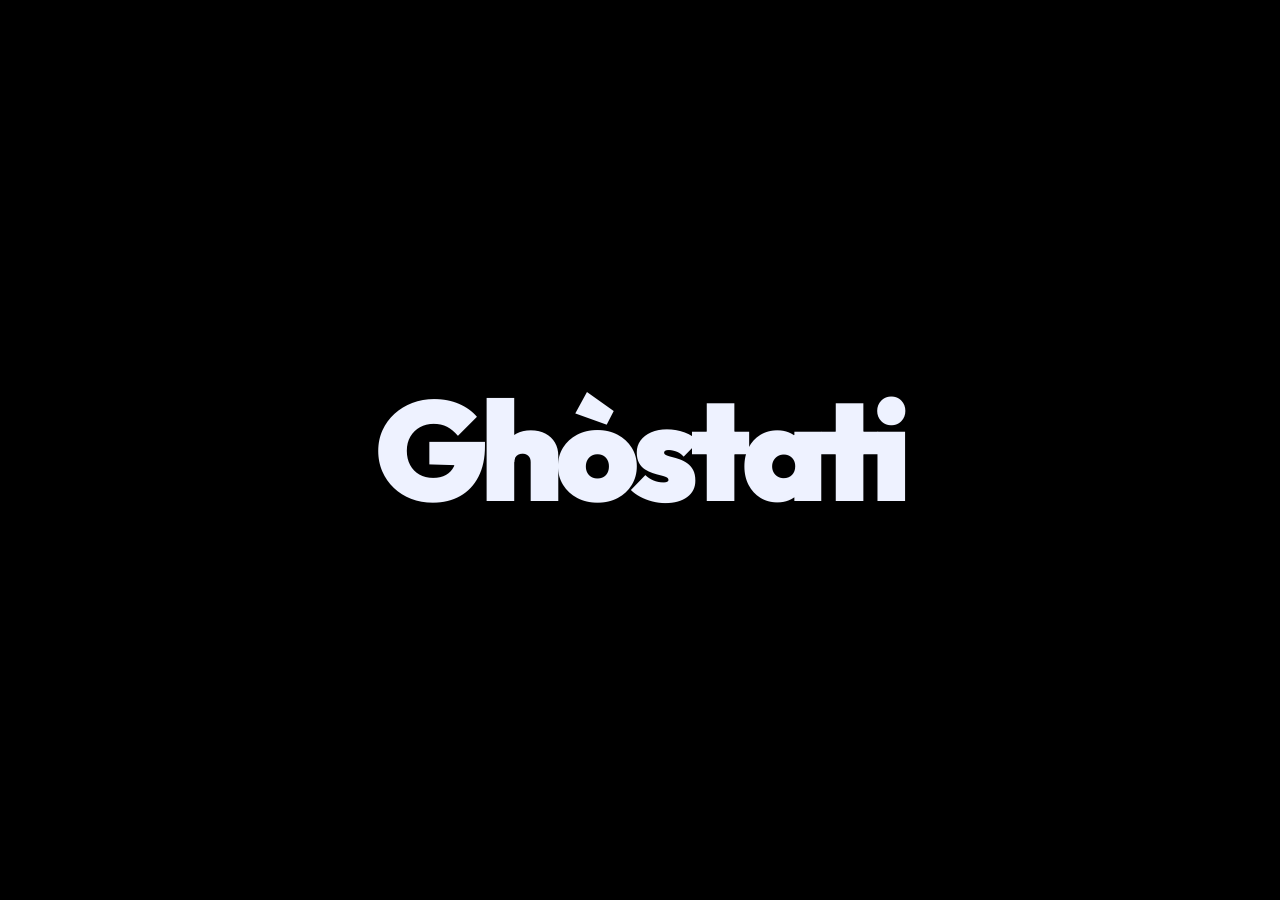
==== commit b069209b: "sistemati i link al progetto" ====
--- a/index.html
+++ b/index.html
@@ -19,7 +19,7 @@
     rel="stylesheet">
 
   <link rel="stylesheet" href="styles/index.css" />
-  <link rel="stylesheet" href="styles/ghostati.css" />
+  <link rel="stylesheet" href="styles/ghostati-face-api.css" />
 
   <link rel="canonical" href="https://sindacato.nina.watch/ghostati/" />
   <meta name="robots" content="index, follow, max-image-preview:large">
@@ -44,102 +44,6 @@
   <meta name="theme-color" content="#9f7aea" />
   <meta name="viewport" content="width=device-width, initial-scale=1.0" />
   <link rel="apple-touch-icon" href="apple-touch-icon.png" />
-
-  <link rel="icon" type="image/x-icon" href="favicon.ico" />
-  <link rel="sitemap" type="application/xml" title="Sitemap" href="/ghostati/sitemap.xml" />
-
-  <script type="application/ld+json">
-  {
-    "@context": "https://schema.org",
-    "@graph":[
-    {
-      "@type": "SoftwareApplication",
-      "@id": "https://sindacato.nina.watch/ghostati/#app",
-      "name": "Ghòstati",
-      "description": "Laboratorio digitale per sperimentare trucco anti-riconoscimento biometrico.",
-      "applicationCategory": "BrowserApplication",
-      "operatingSystem": "Any",
-      "offers": {
-      "@type": "Offer",
-      "price": "0",
-      "priceCurrency": "EUR"
-      },
-      "author": {
-        "@id": "https://www.nina.watch/#organization"
-      },
-      "codeRepository": "https://github.com/vecna/ghostati",
-      "softwareHelp": "https://sindacato.nina.watch/ghostati/ghostati-docs.html",
-      "featureList": [
-        "Riconoscimento facciale offline nel browser",
-        "Test di efficacia avversariale in tempo reale",
-        "Supporto mobile e desktop"
-      ]
-    },
-    {
-      "@type": "Organization",
-      "@id": "https://www.nina.watch/#organization",
-      "name": "N.I.N.A. - Nè Intelligente Nè Artificiale",
-      "url": "https://www.nina.watch",
-      "description": "Iniziativa critica ed esplorazione pratica delle tecnologie di riconoscimento facciale e forme di resistenza.",
-      "sameAs": [
-        "https://vecna.eu/",
-        "https://github.com/vecna"
-      ]
-    },
-    {
-      "@type": "Event",
-      "@id": "https://supporta.nina.watch/NINA/Festival/8/",
-      "name": "Ghostati. Fashion-tech e protezione dati biometrici",
-      "startDate": "2026-05-09T16:00:00+02:00",
-      "eventAttendanceMode": "https://schema.org/OfflineEventAttendanceMode",
-      "eventStatus": "https://schema.org/EventScheduled",
-      "location": {
-        "@type": "Place",
-        "name": "Rob de Matt",
-        "address": {
-          "@type": "PostalAddress",
-          "streetAddress": "Via Enrico Annibale Butti, 18",
-          "addressLocality": "Milano",
-          "addressCountry": "IT"
-        }
-      },
-      "organizer": {
-        "@id": "https://www.nina.watch/#organization"
-      }
-    }, {
-      "@type": "Event",
-      "@id": "https://supporta.nina.watch/NINA/roma/26/",
-      "name": "Workshop Roma - NINA Festival",
-      "startDate": "2026-05-10T16:00:00+02:00",
-      "url": "https://supporta.nina.watch/NINA/roma/26/",
-      "eventAttendanceMode": "https://schema.org/OfflineEventAttendanceMode",
-      "eventStatus": "https://schema.org/EventScheduled",
-      "location": {
-        "@type": "Place",
-        "name": "L863",
-        "address": {
-          "@type": "PostalAddress",
-          "streetAddress": "Via Giovanni Ansaldo 3A/3B",
-          "addressLocality": "Roma",
-          "addressCountry": "IT"
-        }
-      },
-      "organizer": {
-        "@id": "https://www.nina.watch/#organization"
-      }
-    }, {
-      "@type": "Service",
-      "@id": "https://raccontaci.nina.watch/#/submission?context=10c78596-3ea0-4867-b2fb-21fdb8e3f40c",
-      "url": "https://raccontaci.nina.watch/#/submission?context=10c78596-3ea0-4867-b2fb-21fdb8e3f40c",
-      "name": "Piattaforma di Whistleblowing",
-      "serviceType": "Whistleblowing Platform",
-      "provider": {
-        "@id": "https://www.nina.watch/#organization"
-      }
-    }]
-  }
-  </script>
-
 </head>
 
 <body>
@@ -156,21 +60,23 @@
 
     <nav class="ghost-topbar__nav" aria-label="Workshop e progetto">
       <ul class="ghost-topbar__links" id="ghostTopbarMenu">
-        <li><a href="#">Workshop Milano · 9 Maggio</a></li>
-        <li><a href="#">Workshop Roma · 10 Maggio</a></li>
+        <li><a href="https://supporta.nina.watch/NINA/Festival/8/" target="_blank" rel="noopener noreferrer">Milano · 9
+            Maggio</a></li>
+        <li><a href="https://supporta.nina.watch/NINA/roma/26/" target="_blank" rel="noopener noreferrer">Roma · 10
+            Maggio</a></li>
         <li><a href="https://github.com/vecna/ghostati" target="_blank" rel="noopener noreferrer">codice</a></li>
-        <li><a href="ghostati.html">progetto</a></li>
+        <li><a href="https://sindacato.nina.watch/it/">progetto</a></li>
       </ul>
     </nav>
   </header>
 
-  <main class="ghost-hero" id="ghostHero" data-target="ghostati.html">
+  <main class="ghost-hero" id="ghostHero" data-target="ghostati-face-api.html">
     <canvas class="ghost-hero__veil" id="ghostVeil" aria-hidden="true"></canvas>
 
     <img class="ghost-hero__image" src="images/ghostati-hero.png"
       alt="Immagine semi-temporanea di un volto generato con un lamerissimo servizio." />
 
-    <a class="ghost-hero__wordmark" id="ghostLink" href="ghostati.html" aria-disabled="true" tabindex="-1">
+    <a class="ghost-hero__wordmark" id="ghostLink" href="ghostati-face-api.html" aria-disabled="true" tabindex="-1">
       <h1 class="wordmark__layer">Ghòstati</h1>
     </a>
   </main>
--- a/styles/ghostati-face-api.css
+++ b/styles/ghostati-face-api.css
@@ -0,0 +1,481 @@
+/* ghostati-face-api.css: extracted from ghostati-face-api.html */
+:root {
+  --bg: #0f1115;
+  --panel: #171a21;
+  --panel-2: #1d2230;
+  --text: #eef2ff;
+  --muted: #aeb6cf;
+  --line: #2c3346;
+  --accent: #7aa2ff;
+  --accent-2: aliceblue;
+  --success: #3ddc97;
+  --warn: #ffcc66;
+  --danger: #ff7a7a;
+  --shadow: 0 16px 40px rgba(0, 0, 0, 0.28);
+  --radius: 18px;
+}
+
+* {
+  box-sizing: border-box;
+}
+
+html,
+body {
+  height: 100%;
+}
+
+body {
+  margin: 0;
+  min-width: 1280px;
+  background:
+    radial-gradient(circle at top left, rgba(122, 162, 255, 0.14), transparent 28%),
+    radial-gradient(circle at top right, rgba(159, 122, 234, 0.12), transparent 26%),
+    var(--bg);
+  color: var(--text);
+  font-family: 'Outfit', ui-sans-serif, system-ui, -apple-system, BlinkMacSystemFont, "Segoe UI", sans-serif;
+}
+
+/* --- FULLSCREEN LAYOUT --- */
+body {
+  margin: 0;
+  min-width: 0; /* Remove 1280px min-width */
+  background: var(--bg);
+  overflow: hidden; /* Prevent scrolling on body */
+  position: relative;
+  touch-action: none; /* Helpful for custom gestures */
+}
+
+.page, header, .layout, .panel.controls, .panel.image-panel, .panel.makeup {
+  display: none; /* Hide old structure completely or just don't use it, but since I removed it from HTML, this CSS is mainly cleaning up. Actually I removed them from HTML so I don't need to hide them. Let's just redefine base styles. */
+}
+
+/* Redefine base if needed, but since I replaced HTML, old classes like .layout are gone */
+
+.viewer.fullscreen {
+  position: absolute;
+  inset: 0;
+  width: 100vw;
+  height: 100vh;
+  /* Use dvh for mobile browsers if supported */
+  height: 100dvh;
+  background: #000;
+  z-index: 1;
+  overflow: hidden;
+}
+
+.viewer.fullscreen video,
+.viewer.fullscreen canvas,
+.viewer.fullscreen img,
+.viewer.fullscreen #placeholder {
+  position: absolute;
+  inset: 0;
+  width: 100%;
+  height: 100%;
+  object-fit: cover;
+  display: block;
+}
+
+#video { z-index: 1; }
+#previewImage { z-index: 2; display: none; }
+#overlay { z-index: 3; pointer-events: none; }
+
+#placeholder {
+  z-index: 0;
+  display: grid;
+  place-items: center;
+  color: var(--muted);
+  font-size: 15px;
+  text-align: center;
+  padding: 28px;
+  background: linear-gradient(180deg, rgba(12, 16, 23, 0.5), rgba(12, 16, 23, 0.8));
+}
+
+/* --- FLOATING UI ELEMENTS --- */
+.floating-container {
+  position: absolute;
+  z-index: 10;
+  display: flex;
+}
+
+.floating-btn {
+  background: rgba(15, 17, 21, 0.4);
+  backdrop-filter: blur(10px);
+  -webkit-backdrop-filter: blur(10px);
+  border: 1px solid rgba(255, 255, 255, 0.1);
+  border-radius: 50%;
+  color: var(--text);
+  cursor: pointer;
+  display: grid;
+  place-items: center;
+  transition: all 0.2s ease;
+  padding: 0;
+}
+
+.floating-btn:disabled {
+  opacity: 0.4;
+  cursor: not-allowed;
+}
+
+.floating-btn:active {
+  transform: scale(0.92);
+}
+
+.floating-btn svg {
+  width: 50%;
+  height: 50%;
+}
+
+/* Top Left: Main Actions */
+.top-left {
+  top: env(safe-area-inset-top, 20px);
+  left: env(safe-area-inset-left, 20px);
+  gap: 12px;
+}
+
+/* Give top-left a slightly larger margin if no safe area */
+@supports not (padding-top: env(safe-area-inset-top)) {
+  .top-left { top: 20px; left: 20px; }
+}
+
+.main-action {
+  width: 44px;
+  height: 44px;
+}
+
+/* Top Right: Settings */
+.top-right {
+  top: env(safe-area-inset-top, 20px);
+  right: env(safe-area-inset-right, 20px);
+}
+
+@supports not (padding-top: env(safe-area-inset-top)) {
+  .top-right { top: 20px; right: 20px; }
+}
+
+.top-right .floating-btn {
+  width: 44px;
+  height: 44px;
+}
+
+/* Middle Right: Vertical Actions (TikTok style) */
+.right-sidebar {
+  bottom: 120px; /* Above logbox */
+  right: env(safe-area-inset-right, 16px);
+  flex-direction: column;
+  gap: 16px;
+  align-items: center;
+}
+
+@supports not (padding-top: env(safe-area-inset-top)) {
+  .right-sidebar { right: 16px; }
+}
+
+.side-action {
+  width: 48px;
+  height: 48px;
+  background: rgba(0, 0, 0, 0.3); /* Slightly darker for right sidebar */
+}
+
+/* Badge for Find Face */
+.badge-container {
+  position: relative;
+}
+
+.notification-badge {
+  position: absolute;
+  top: -4px;
+  right: -4px;
+  background: var(--danger);
+  color: white;
+  font-size: 10px;
+  font-weight: bold;
+  padding: 2px 6px;
+  border-radius: 10px;
+  box-shadow: 0 2px 4px rgba(0,0,0,0.3);
+  pointer-events: none;
+}
+
+/* Status Pill */
+.status-pill {
+  position: absolute;
+  top: env(safe-area-inset-top, 80px);
+  left: 50%;
+  transform: translateX(-50%);
+  z-index: 10;
+  display: inline-flex;
+  align-items: center;
+  gap: 8px;
+  padding: 6px 12px;
+  border-radius: 20px;
+  background: rgba(0, 0, 0, 0.5);
+  border: 1px solid rgba(255, 255, 255, 0.1);
+  color: var(--muted);
+  font-size: 11px;
+  font-weight: 700;
+  backdrop-filter: blur(8px);
+  -webkit-backdrop-filter: blur(8px);
+  pointer-events: none;
+}
+
+@supports not (padding-top: env(safe-area-inset-top)) {
+  .status-pill { top: 80px; }
+}
+
+.status-dot {
+  width: 8px;
+  height: 8px;
+  border-radius: 50%;
+  background: var(--warn);
+  box-shadow: 0 0 0 4px rgba(255, 204, 102, 0.15);
+}
+
+.status-dot.live { background: var(--success); box-shadow: 0 0 0 4px rgba(61, 220, 151, 0.15); }
+.status-dot.error { background: var(--danger); box-shadow: 0 0 0 4px rgba(255, 122, 122, 0.15); }
+
+/* --- LOGS --- */
+.floating-logbox {
+  position: absolute;
+  bottom: env(safe-area-inset-bottom, 20px);
+  left: env(safe-area-inset-left, 20px);
+  right: 80px; /* Space for right sidebar */
+  height: 80px;
+  z-index: 10;
+  background: linear-gradient(180deg, transparent, rgba(0,0,0,0.6));
+  padding: 10px;
+  display: flex;
+  flex-direction: column;
+  justify-content: flex-end;
+  gap: 4px;
+  overflow: hidden;
+  pointer-events: auto; /* Allow clicks to expand */
+  cursor: pointer;
+  mask-image: linear-gradient(to bottom, transparent, black 40%);
+  -webkit-mask-image: linear-gradient(to bottom, transparent, black 40%);
+  transition: all 0.3s cubic-bezier(0.16, 1, 0.3, 1);
+}
+
+.floating-logbox.expanded {
+  height: auto;
+  top: env(safe-area-inset-top, 20px);
+  bottom: env(safe-area-inset-bottom, 20px);
+  right: env(safe-area-inset-right, 20px);
+  z-index: 9; /* Under floating action buttons which are 10 */
+  background: rgba(15, 17, 21, 0.95);
+  backdrop-filter: blur(10px);
+  -webkit-backdrop-filter: blur(10px);
+  mask-image: none;
+  -webkit-mask-image: none;
+  justify-content: flex-start;
+  overflow-y: auto;
+  border-radius: 12px;
+  border: 1px solid rgba(255, 255, 255, 0.1);
+  padding: 20px;
+}
+
+@supports not (padding-top: env(safe-area-inset-top)) {
+  .floating-logbox { bottom: 20px; left: 20px; }
+  .floating-logbox.expanded { top: 20px; bottom: 20px; right: 20px; }
+}
+
+.log-line {
+  font-family: 'JetBrains Mono', ui-monospace, monospace;
+  line-height: 1.3;
+  color: #c6d0f5;
+  transition: all 0.3s ease;
+  flex-shrink: 0;
+  text-shadow: 0 1px 2px rgba(0,0,0,0.8);
+  font-size: 11px;
+}
+
+/* Collapsed view styles */
+.floating-logbox:not(.expanded) .log-line:nth-child(4) { font-size: 12px; font-weight: 700; opacity: 1; }
+.floating-logbox:not(.expanded) .log-line:nth-child(3) { font-size: 11px; font-weight: 400; opacity: 0.8; }
+.floating-logbox:not(.expanded) .log-line:nth-child(2) { font-size: 10px; font-weight: 450; opacity: 0.6; }
+.floating-logbox:not(.expanded) .log-line:nth-child(1) { font-size: 9px; font-weight: 400; opacity: 0.4; }
+.floating-logbox:not(.expanded) .log-line:nth-child(n+5) { display: none; }
+
+/* Expanded view styles */
+.floating-logbox.expanded .log-line {
+  font-size: 12px;
+  opacity: 1;
+  font-weight: 400;
+  padding: 4px 0;
+  border-bottom: 1px solid rgba(255, 255, 255, 0.05);
+}
+
+/* --- SETTINGS DRAWER --- */
+.settings-drawer {
+  position: absolute;
+  top: 0;
+  right: 0;
+  bottom: 0;
+  width: 100%;
+  max-width: 360px;
+  background: rgba(15, 17, 21, 0.85);
+  backdrop-filter: blur(20px);
+  -webkit-backdrop-filter: blur(20px);
+  border-left: 1px solid rgba(255, 255, 255, 0.08);
+  z-index: 100;
+  display: flex;
+  flex-direction: column;
+  transform: translateX(0);
+  transition: transform 0.3s cubic-bezier(0.16, 1, 0.3, 1);
+  box-shadow: -10px 0 30px rgba(0,0,0,0.5);
+}
+
+.settings-drawer.hidden {
+  transform: translateX(100%);
+}
+
+.drawer-header {
+  padding: env(safe-area-inset-top, 20px) 20px 16px;
+  border-bottom: 1px solid var(--line);
+  display: flex;
+  justify-content: space-between;
+  align-items: center;
+  background: rgba(255,255,255,0.02);
+}
+
+@supports not (padding-top: env(safe-area-inset-top)) {
+  .drawer-header { padding-top: 20px; }
+}
+
+.drawer-header h2 {
+  margin: 0;
+  font-size: 18px;
+  font-family: 'Outfit', sans-serif;
+  color: var(--text);
+}
+
+.icon-btn {
+  background: transparent;
+  border: none;
+  color: var(--muted);
+  width: 36px;
+  height: 36px;
+  display: grid;
+  place-items: center;
+  cursor: pointer;
+  border-radius: 50%;
+  transition: all 0.2s;
+}
+
+.icon-btn:hover {
+  background: rgba(255,255,255,0.1);
+  color: var(--text);
+}
+
+.icon-btn svg {
+  width: 20px;
+  height: 20px;
+}
+
+.drawer-content {
+  flex: 1;
+  overflow-y: auto;
+  padding-bottom: env(safe-area-inset-bottom, 20px);
+}
+
+/* Scrollbar per drawer */
+.drawer-content::-webkit-scrollbar { width: 6px; }
+.drawer-content::-webkit-scrollbar-track { background: transparent; }
+.drawer-content::-webkit-scrollbar-thumb { background: rgba(255,255,255,0.1); border-radius: 10px; }
+
+/* Reuse some existing classes for drawer content */
+.stack { padding: 16px; display: flex; flex-direction: column; gap: 12px; }
+.panel-header { padding: 16px 16px 8px; }
+.panel-header p { margin: 0; color: var(--muted); font-size: 13px; line-height: 1.4; }
+.small-note { padding: 16px 16px 0; color: var(--muted); font-size: 12px; }
+
+.list-card {
+  margin: 0 16px 16px;
+  border: 1px solid rgba(255, 255, 255, 0.06);
+  background: rgba(255, 255, 255, 0.025);
+  border-radius: 14px;
+  padding: 12px 14px;
+}
+
+.list-card h3 {
+  margin: 0 0 8px;
+  font-size: 12px;
+  color: var(--muted);
+  text-transform: uppercase;
+  letter-spacing: 0.05em;
+}
+
+.metric {
+  display: flex;
+  justify-content: space-between;
+  gap: 12px;
+  font-size: 13px;
+  padding: 6px 0;
+  border-bottom: 1px solid rgba(255, 255, 255, 0.05);
+}
+.metric:last-child { border-bottom: 0; }
+.metric span:first-child { color: var(--muted); }
+.metric strong { font-weight: 700; color: var(--accent-2); }
+
+/* Buttons inside drawer */
+.secondary-btn, .action-btn, .preview-btn {
+  width: 100%;
+  border: 1px solid rgba(255, 255, 255, 0.06);
+  color: var(--text);
+  border-radius: 12px;
+  font-size: 14px;
+  font-weight: 600;
+  padding: 12px;
+  cursor: pointer;
+  transition: transform 0.15s ease, background 0.15s ease;
+}
+
+.secondary-btn {
+  background: rgba(255, 255, 255, 0.05);
+  color: var(--text);
+}
+
+.secondary-btn:hover { background: rgba(255, 255, 255, 0.08); }
+
+.preview-btn {
+  background: linear-gradient(180deg, rgba(159, 122, 234, 0.15), rgba(159, 122, 234, 0.05));
+  text-align: left;
+}
+
+.preview-btn.active {
+  outline: 2px solid rgba(159, 122, 234, 0.6);
+  border-color: rgba(159, 122, 234, 0.8);
+  background: linear-gradient(180deg, rgba(159, 122, 234, 0.25), rgba(159, 122, 234, 0.15));
+}
+
+/* Desktop override: Keep drawer open by default if screen is wide enough */
+@media (min-width: 1024px) {
+  .settings-drawer {
+    transform: translateX(0); /* Always visible */
+    border-left: 1px solid rgba(255,255,255,0.1);
+    background: rgba(15, 17, 21, 0.95);
+  }
+  
+  .settings-drawer.hidden {
+    transform: translateX(100%);
+  }
+
+  /* Shift the right sidebar slightly if drawer is open? 
+     Actually, let's keep the right sidebar over the video, just left of the drawer. */
+  .settings-drawer:not(.hidden) ~ .right-sidebar,
+  .right-sidebar {
+    /* If drawer is 360px wide, and right sidebar is normally 20px from right. 
+       We can either move the right sidebar to 380px or leave it where it is and it will be covered by the drawer if open.
+       On desktop, user can close the drawer. If open, it overlays the sidebar or pushes it. Let's push it via JS or CSS. */
+}
+
+/* --- NUDGING (TUTORIAL) --- */
+.nudge-target {
+  box-shadow: 0 0 0 4px var(--warn), 0 0 15px rgba(255, 204, 102, 0.4) !important;
+  animation: nudge-pulse 1.5s infinite;
+  z-index: 20;
+}
+
+@keyframes nudge-pulse {
+  0% { box-shadow: 0 0 0 4px var(--warn), 0 0 15px rgba(255, 204, 102, 0.4); }
+  50% { box-shadow: 0 0 0 6px var(--warn), 0 0 25px rgba(255, 204, 102, 0.6); }
+  100% { box-shadow: 0 0 0 4px var(--warn), 0 0 15px rgba(255, 204, 102, 0.4); }
+}
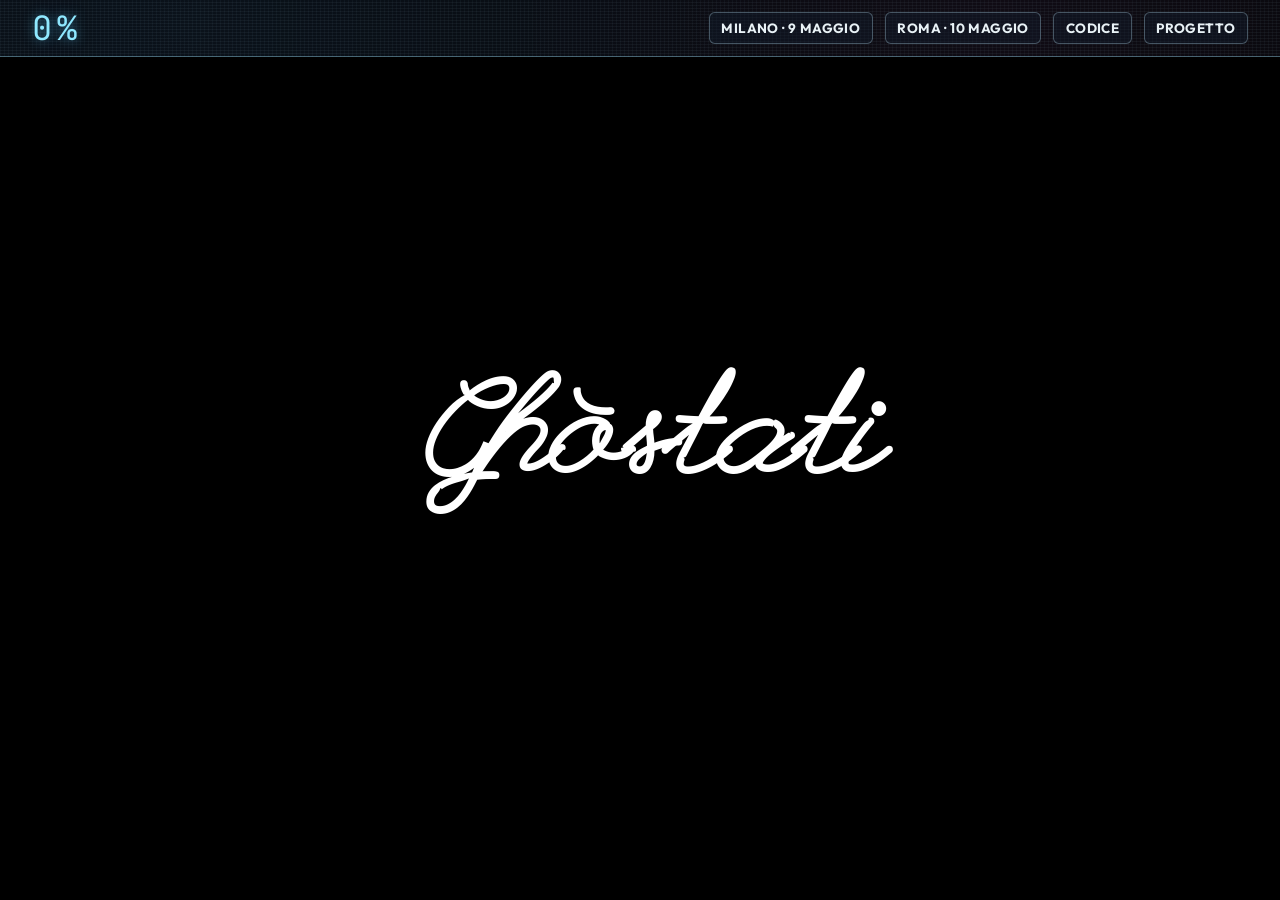
==== commit dc0f8a34: "menù, link, favicon, rinomine e cose minori" ====
--- a/index.html
+++ b/index.html
@@ -19,7 +19,7 @@
     rel="stylesheet">
 
   <link rel="stylesheet" href="styles/index.css" />
-  <link rel="stylesheet" href="styles/ghostati-face-api.css" />
+  <link rel="stylesheet" href="styles/ghostati.css" />
 
   <link rel="canonical" href="https://sindacato.nina.watch/ghostati/" />
   <meta name="robots" content="index, follow, max-image-preview:large">
@@ -44,6 +44,9 @@
   <meta name="theme-color" content="#9f7aea" />
   <meta name="viewport" content="width=device-width, initial-scale=1.0" />
   <link rel="apple-touch-icon" href="apple-touch-icon.png" />
+
+  <link rel="icon" type="image/x-icon" href="favicon.ico" />
+  <link rel="sitemap" type="application/xml" title="Sitemap" href="sitemap.xml" />
 </head>
 
 <body>
@@ -53,9 +56,7 @@
 
     <button class="ghost-topbar__toggle" id="ghostMenuToggle" type="button" aria-expanded="false"
       aria-controls="ghostTopbarMenu" aria-label="Apri menu">
-      <span></span>
-      <span></span>
-      <span></span>
+      <span>☰</span>
     </button>
 
     <nav class="ghost-topbar__nav" aria-label="Workshop e progetto">
@@ -65,18 +66,18 @@
         <li><a href="https://supporta.nina.watch/NINA/roma/26/" target="_blank" rel="noopener noreferrer">Roma · 10
             Maggio</a></li>
         <li><a href="https://github.com/vecna/ghostati" target="_blank" rel="noopener noreferrer">codice</a></li>
-        <li><a href="https://sindacato.nina.watch/it/">progetto</a></li>
+        <li><a href="https://sindacato.nina.watch/it/iniziative/ghostati/">progetto</a></li>
       </ul>
     </nav>
   </header>
 
-  <main class="ghost-hero" id="ghostHero" data-target="ghostati-face-api.html">
+  <main class="ghost-hero" id="ghostHero" data-target="ghostati.html">
     <canvas class="ghost-hero__veil" id="ghostVeil" aria-hidden="true"></canvas>
 
     <img class="ghost-hero__image" src="images/ghostati-hero.png"
       alt="Immagine semi-temporanea di un volto generato con un lamerissimo servizio." />
 
-    <a class="ghost-hero__wordmark" id="ghostLink" href="ghostati-face-api.html" aria-disabled="true" tabindex="-1">
+    <a class="ghost-hero__wordmark" id="ghostLink" href="ghostati.html" aria-disabled="true" tabindex="-1">
       <h1 class="wordmark__layer">Ghòstati</h1>
     </a>
   </main>
--- a/styles/index.css
+++ b/styles/index.css
@@ -1,8 +1,199 @@
-body.page-index {
+:root {
+  --paper: #ffffff;
+  --ink: #000000;
+  --text-on-dark: #ffffff;
+  --accent-a: #ffffff;
+  --accent-b: #7ed7ff;
+  --accent-c: #ffd2ef;
+}
+
+* {
+  box-sizing: border-box;
+}
+
+html,
+body {
+  width: 100%;
+  height: 100%;
+  min-height: 100%;
+  margin: 0;
+}
+
+body {
   overflow: hidden;
   min-height: 100svh;
   background: var(--paper);
   color: var(--text-on-dark);
+}
+
+.ghost-topbar {
+  position: fixed;
+  top: 0;
+  left: 0;
+  z-index: 20;
+  width: 100%;
+  display: flex;
+  align-items: center;
+  justify-content: space-between;
+  gap: 1rem;
+  padding: max(0.72rem, env(safe-area-inset-top)) clamp(0.85rem, 2.5vw, 2rem) 0.72rem;
+  color: #e8f7ff;
+  isolation: isolate;
+  pointer-events: auto;
+}
+
+.ghost-topbar::before {
+  content: "";
+  position: absolute;
+  inset: 0;
+  z-index: -2;
+  background:
+    linear-gradient(95deg, rgba(9, 14, 22, 0.84), rgba(7, 9, 14, 0.8)),
+    radial-gradient(circle at 14% 40%, rgba(74, 185, 242, 0.22), transparent 55%),
+    radial-gradient(circle at 78% 18%, rgba(255, 91, 191, 0.2), transparent 56%);
+  border-bottom: 1px solid rgba(132, 193, 216, 0.44);
+  backdrop-filter: blur(8px) saturate(130%);
+}
+
+.ghost-topbar::after {
+  content: "";
+  position: absolute;
+  inset: 0;
+  z-index: -1;
+  background-image:
+    repeating-linear-gradient(
+      0deg,
+      rgba(200, 240, 255, 0.05) 0,
+      rgba(200, 240, 255, 0.05) 1px,
+      transparent 1px,
+      transparent 3px
+    ),
+    repeating-linear-gradient(
+      90deg,
+      rgba(110, 170, 200, 0.06) 0,
+      rgba(110, 170, 200, 0.06) 1px,
+      transparent 1px,
+      transparent 4px
+    );
+  mix-blend-mode: screen;
+  opacity: 0.9;
+  animation: topbarNoiseDrift 2.1s steps(4, end) infinite;
+}
+
+.ghost-topbar__progress {
+  margin: 0;
+  min-width: 4ch;
+  font-family: 'JetBrains Mono', monospace;
+  font-size: clamp(0.86rem, 1.9vw, 1rem);
+  letter-spacing: 0.14em;
+  line-height: 1;
+  color: #8fe8ff;
+  text-shadow: 0 0 0.65rem rgba(84, 203, 255, 0.52);
+  font-size: 2.1rem;
+}
+
+.ghost-topbar.is-unlocked .ghost-topbar__progress {
+  color: transparent;
+  background-image: linear-gradient(
+    120deg,
+    var(--accent-a) 0%,
+    var(--accent-b) 38%,
+    var(--accent-c) 72%,
+    var(--accent-a) 100%
+  );
+  background-size: 220% 100%;
+  -webkit-background-clip: text;
+  background-clip: text;
+  -webkit-text-fill-color: transparent;
+  animation: wordmarkGradientShift 2850ms linear infinite;
+  text-shadow: none;
+}
+
+.ghost-topbar__nav {
+  margin-left: auto;
+}
+
+.ghost-topbar__links {
+  list-style: none;
+  margin: 0;
+  padding: 0;
+  display: flex;
+  align-items: center;
+  gap: clamp(0.4rem, 1.2vw, 0.75rem);
+}
+
+.ghost-topbar__links a {
+  display: inline-flex;
+  align-items: center;
+  min-height: 2rem;
+  padding: 0.38rem 0.72rem;
+  border-radius: 0.36rem;
+  font-family: 'Outfit', sans-serif;
+  font-size: clamp(0.72rem, 1.3vw, 0.84rem);
+  font-weight: 700;
+  letter-spacing: 0.03em;
+  text-transform: uppercase;
+  color: #e9f2f6;
+  text-decoration: none;
+  border: 1px solid rgba(182, 221, 240, 0.32);
+  background: rgba(18, 29, 44, 0.46);
+  transition: transform 180ms ease, border-color 180ms ease, background 180ms ease;
+}
+
+.ghost-topbar__links a:hover,
+.ghost-topbar__links a:focus-visible {
+  transform: translateY(-1px);
+  border-color: rgba(173, 230, 255, 0.78);
+  background: rgba(30, 56, 79, 0.7);
+}
+
+.ghost-topbar__links a:focus-visible {
+  outline: 2px solid rgba(191, 239, 255, 0.95);
+  outline-offset: 1px;
+}
+
+.ghost-topbar__toggle {
+  display: none;
+  width: 2.45rem;
+  height: 2.45rem;
+  border: 1px solid rgba(191, 236, 255, 0.48);
+  border-radius: 0.4rem;
+  background: rgba(16, 24, 37, 0.66);
+  padding: 0.34rem;
+  align-items: center;
+  justify-content: center;
+  cursor: pointer;
+}
+
+.ghost-topbar__toggle span {
+  display: block;
+  width: 1.2rem;
+  height: 0.12rem;
+  border-radius: 999px;
+  background: #d9f2ff;
+  transition: transform 200ms ease, opacity 200ms ease;
+}
+
+.ghost-topbar.is-open .ghost-topbar__toggle span:nth-child(1) {
+  transform: translateY(0.37rem) rotate(45deg);
+}
+
+.ghost-topbar.is-open .ghost-topbar__toggle span:nth-child(2) {
+  opacity: 0;
+}
+
+.ghost-topbar.is-open .ghost-topbar__toggle span:nth-child(3) {
+  transform: translateY(-0.37rem) rotate(-45deg);
+}
+
+@import url('https://fonts.googleapis.com/css2?family=League+Script&family=Outfit:weght@400;600;700;800;900&family=JetBrains+Mono:wght@400;700&display=swap');
+
+h1 {
+  margin: 0 0 4px;
+  font-family: 'League Script', cursive;
+  font-size: 60px;
+  font-weight: 400;
+  line-height: 1;
 }
 
 .ghost-hero {
@@ -173,6 +364,52 @@
 }
 
 @media (max-width: 900px), (pointer: coarse) {
+  .ghost-topbar {
+    gap: 0.7rem;
+    padding-right: max(0.85rem, env(safe-area-inset-right));
+  }
+
+  .ghost-topbar__toggle {
+    display: inline-flex;
+  }
+
+  .ghost-topbar__nav {
+    position: fixed;
+    top: calc(max(0.72rem, env(safe-area-inset-top)) + 2.72rem);
+    right: max(0.85rem, env(safe-area-inset-right));
+    width: min(84vw, 19.5rem);
+    pointer-events: none;
+  }
+
+  .ghost-topbar__links {
+    display: grid;
+    gap: 0.42rem;
+    padding: 0.52rem;
+    border: 1px solid rgba(165, 223, 247, 0.52);
+    border-radius: 0.56rem;
+    background: rgba(7, 12, 19, 0.9);
+    box-shadow: 0 0.7rem 1.5rem rgba(0, 0, 0, 0.35);
+    transform-origin: top right;
+    transform: scale(0.96);
+    opacity: 0;
+    transition: opacity 170ms ease, transform 170ms ease;
+  }
+
+  .ghost-topbar__links a {
+    width: 100%;
+    justify-content: flex-start;
+    font-size: 0.74rem;
+  }
+
+  .ghost-topbar.is-open .ghost-topbar__nav {
+    pointer-events: auto;
+  }
+
+  .ghost-topbar.is-open .ghost-topbar__links {
+    opacity: 1;
+    transform: scale(1);
+  }
+
   .wordmark__layer {
     width: 90vw;
     font-size: clamp(3.4rem, 22vw, 8rem);
@@ -197,6 +434,27 @@
   }
 }
 
+@media (min-width: 901px) and (pointer: fine) {
+  .ghost-topbar.is-open .ghost-topbar__nav {
+    pointer-events: auto;
+  }
+}
+
+@keyframes topbarNoiseDrift {
+  0% {
+    transform: translate(0, 0);
+    opacity: 0.84;
+  }
+  50% {
+    transform: translate(-1.2px, 0.8px);
+    opacity: 0.95;
+  }
+  100% {
+    transform: translate(0.9px, -0.7px);
+    opacity: 0.86;
+  }
+}
+
 @media (prefers-reduced-motion: reduce) {
   .wordmark__layer {
     transition: none;
--- a/styles/ghostati.css
+++ b/styles/ghostati.css
@@ -0,0 +1,483 @@
+
+:root {
+  --bg: #0f1115;
+  --panel: #171a21;
+  --panel-2: #1d2230;
+  --text: #eef2ff;
+  --muted: #aeb6cf;
+  --line: #2c3346;
+  --accent: #7aa2ff;
+  --accent-2: aliceblue;
+  --success: #3ddc97;
+  --warn: #ffcc66;
+  --danger: #ff7a7a;
+  --shadow: 0 16px 40px rgba(0, 0, 0, 0.28);
+  --radius: 18px;
+}
+
+* {
+  box-sizing: border-box;
+}
+
+html,
+body {
+  height: 100%;
+}
+
+body {
+  margin: 0;
+  min-width: 1280px;
+  background:
+    radial-gradient(circle at top left, rgba(122, 162, 255, 0.14), transparent 28%),
+    radial-gradient(circle at top right, rgba(159, 122, 234, 0.12), transparent 26%),
+    var(--bg);
+  color: var(--text);
+  font-family: 'Outfit', ui-sans-serif, system-ui, -apple-system, BlinkMacSystemFont, "Segoe UI", sans-serif;
+}
+
+/* --- FULLSCREEN LAYOUT --- */
+body {
+  margin: 0;
+  min-width: 0; /* Remove 1280px min-width */
+  background: var(--bg);
+  overflow: hidden; /* Prevent scrolling on body */
+  position: relative;
+  touch-action: none; /* Helpful for custom gestures */
+}
+
+.page, header, .layout, .panel.controls, .panel.image-panel, .panel.makeup {
+  display: none; /* Hide old structure completely or just don't use it, but since I removed it from HTML, this CSS is mainly cleaning up. Actually I removed them from HTML so I don't need to hide them. Let's just redefine base styles. */
+}
+
+/* Redefine base if needed, but since I replaced HTML, old classes like .layout are gone */
+
+.viewer.fullscreen {
+  position: absolute;
+  inset: 0;
+  width: 100vw;
+  height: 100vh;
+  /* Use dvh for mobile browsers if supported */
+  height: 100dvh;
+  background: #000;
+  z-index: 1;
+  overflow: hidden;
+}
+
+.viewer.fullscreen video,
+.viewer.fullscreen canvas,
+.viewer.fullscreen img,
+.viewer.fullscreen #placeholder {
+  position: absolute;
+  inset: 0;
+  width: 100%;
+  height: 100%;
+  object-fit: cover;
+  display: block;
+}
+
+#video { z-index: 1; }
+#previewImage { z-index: 2; display: none; }
+#overlay { z-index: 3; pointer-events: none; }
+
+#placeholder {
+  z-index: 0;
+  display: grid;
+  place-items: center;
+  color: var(--muted);
+  font-size: 15px;
+  text-align: center;
+  padding: 28px;
+  background: linear-gradient(180deg, rgba(12, 16, 23, 0.5), rgba(12, 16, 23, 0.8));
+}
+
+/* --- FLOATING UI ELEMENTS --- */
+.floating-container {
+  position: absolute;
+  z-index: 10;
+  display: flex;
+}
+
+.floating-btn {
+  background: rgba(15, 17, 21, 0.4);
+  backdrop-filter: blur(10px);
+  -webkit-backdrop-filter: blur(10px);
+  border: 1px solid rgba(255, 255, 255, 0.1);
+  border-radius: 50%;
+  color: var(--text);
+  cursor: pointer;
+  display: grid;
+  place-items: center;
+  transition: all 0.2s ease;
+  padding: 0;
+}
+
+.floating-btn:disabled {
+  opacity: 0.4;
+  cursor: not-allowed;
+}
+
+.floating-btn:active {
+  transform: scale(0.92);
+}
+
+.floating-btn svg {
+  width: 50%;
+  height: 50%;
+}
+
+/* Top Left: Main Actions */
+.top-left {
+  top: env(safe-area-inset-top, 20px);
+  left: env(safe-area-inset-left, 20px);
+  gap: 12px;
+}
+
+/* Give top-left a slightly larger margin if no safe area */
+@supports not (padding-top: env(safe-area-inset-top)) {
+  .top-left { top: 20px; left: 20px; }
+}
+
+.main-action {
+  width: 44px;
+  height: 44px;
+}
+
+/* Top Right: Settings */
+.top-right {
+  top: env(safe-area-inset-top, 20px);
+  right: env(safe-area-inset-right, 20px);
+}
+
+@supports not (padding-top: env(safe-area-inset-top)) {
+  .top-right { top: 20px; right: 20px; }
+}
+
+.top-right .floating-btn {
+  width: 44px;
+  height: 44px;
+}
+
+/* Middle Right: Vertical Actions (TikTok style) */
+.right-sidebar {
+  bottom: 120px; /* Above logbox */
+  right: env(safe-area-inset-right, 16px);
+  flex-direction: column;
+  gap: 16px;
+  align-items: center;
+}
+
+@supports not (padding-top: env(safe-area-inset-top)) {
+  .right-sidebar { right: 16px; }
+}
+
+.side-action {
+  width: 48px;
+  height: 48px;
+  background: rgba(0, 0, 0, 0.3); /* Slightly darker for right sidebar */
+}
+
+/* Badge for Find Face */
+.badge-container {
+  position: relative;
+}
+
+.notification-badge {
+  position: absolute;
+  top: -4px;
+  right: -4px;
+  background: var(--danger);
+  color: white;
+  font-size: 10px;
+  font-weight: bold;
+  padding: 2px 6px;
+  border-radius: 10px;
+  box-shadow: 0 2px 4px rgba(0,0,0,0.3);
+  pointer-events: none;
+}
+
+/* Status Pill */
+.status-pill {
+  position: absolute;
+  top: env(safe-area-inset-top, 80px);
+  left: 50%;
+  transform: translateX(-50%);
+  z-index: 10;
+  display: inline-flex;
+  align-items: center;
+  gap: 8px;
+  padding: 6px 12px;
+  border-radius: 20px;
+  background: rgba(0, 0, 0, 0.5);
+  border: 1px solid rgba(255, 255, 255, 0.1);
+  color: var(--muted);
+  font-size: 11px;
+  font-weight: 700;
+  backdrop-filter: blur(8px);
+  -webkit-backdrop-filter: blur(8px);
+  pointer-events: none;
+}
+
+@supports not (padding-top: env(safe-area-inset-top)) {
+  .status-pill { top: 80px; }
+}
+
+.status-dot {
+  width: 8px;
+  height: 8px;
+  border-radius: 50%;
+  background: var(--warn);
+  box-shadow: 0 0 0 4px rgba(255, 204, 102, 0.15);
+}
+
+.status-dot.live { background: var(--success); box-shadow: 0 0 0 4px rgba(61, 220, 151, 0.15); }
+.status-dot.error { background: var(--danger); box-shadow: 0 0 0 4px rgba(255, 122, 122, 0.15); }
+
+/* --- LOGS --- */
+.floating-logbox {
+  position: absolute;
+  bottom: env(safe-area-inset-bottom, 20px);
+  left: env(safe-area-inset-left, 20px);
+  right: 80px; /* Space for right sidebar */
+  height: 80px;
+  z-index: 10;
+  background: linear-gradient(180deg, transparent, rgba(0,0,0,0.6));
+  padding: 10px;
+  display: flex;
+  flex-direction: column;
+  justify-content: flex-end;
+  gap: 4px;
+  overflow: hidden;
+  pointer-events: auto; /* Allow clicks to expand */
+  cursor: pointer;
+  mask-image: linear-gradient(to bottom, transparent, black 40%);
+  -webkit-mask-image: linear-gradient(to bottom, transparent, black 40%);
+  transition: all 0.3s cubic-bezier(0.16, 1, 0.3, 1);
+}
+
+.floating-logbox.expanded {
+  height: auto;
+  top: env(safe-area-inset-top, 20px);
+  bottom: env(safe-area-inset-bottom, 20px);
+  right: env(safe-area-inset-right, 20px);
+  z-index: 9; /* Under floating action buttons which are 10 */
+  background: rgba(15, 17, 21, 0.95);
+  backdrop-filter: blur(10px);
+  -webkit-backdrop-filter: blur(10px);
+  mask-image: none;
+  -webkit-mask-image: none;
+  justify-content: flex-start;
+  overflow-y: auto;
+  border-radius: 12px;
+  border: 1px solid rgba(255, 255, 255, 0.1);
+  padding: 20px;
+}
+
+@supports not (padding-top: env(safe-area-inset-top)) {
+  .floating-logbox { bottom: 20px; left: 20px; }
+  .floating-logbox.expanded { top: 20px; bottom: 20px; right: 20px; }
+}
+
+.log-line {
+  font-family: 'JetBrains Mono', ui-monospace, monospace;
+  line-height: 1.3;
+  color: #c6d0f5;
+  transition: all 0.3s ease;
+  flex-shrink: 0;
+  text-shadow: 0 1px 2px rgba(0,0,0,0.8);
+  font-size: 11px;
+}
+
+/* Collapsed view styles */
+.floating-logbox:not(.expanded) .log-line:nth-child(4) { font-size: 12px; font-weight: 700; opacity: 1; }
+.floating-logbox:not(.expanded) .log-line:nth-child(3) { font-size: 11px; font-weight: 400; opacity: 0.8; }
+.floating-logbox:not(.expanded) .log-line:nth-child(2) { font-size: 10px; font-weight: 450; opacity: 0.6; }
+.floating-logbox:not(.expanded) .log-line:nth-child(1) { font-size: 9px; font-weight: 400; opacity: 0.4; }
+.floating-logbox:not(.expanded) .log-line:nth-child(n+5) { display: none; }
+
+/* Expanded view styles */
+.floating-logbox.expanded .log-line {
+  font-size: 12px;
+  opacity: 1;
+  font-weight: 400;
+  padding: 4px 0;
+  border-bottom: 1px solid rgba(255, 255, 255, 0.05);
+}
+
+/* --- SETTINGS DRAWER --- */
+.settings-drawer {
+  position: absolute;
+  top: 0;
+  right: 0;
+  bottom: 0;
+  width: 100%;
+  max-width: 360px;
+  background: rgba(15, 17, 21, 0.85);
+  backdrop-filter: blur(20px);
+  -webkit-backdrop-filter: blur(20px);
+  border-left: 1px solid rgba(255, 255, 255, 0.08);
+  z-index: 100;
+  display: flex;
+  flex-direction: column;
+  transform: translateX(0);
+  transition: transform 0.3s cubic-bezier(0.16, 1, 0.3, 1);
+  box-shadow: -10px 0 30px rgba(0,0,0,0.5);
+}
+
+.settings-drawer.hidden {
+  transform: translateX(100%);
+}
+
+.drawer-header {
+  padding: env(safe-area-inset-top, 20px) 20px 16px;
+  border-bottom: 1px solid var(--line);
+  display: flex;
+  justify-content: space-between;
+  align-items: center;
+  background: rgba(255,255,255,0.02);
+}
+
+@supports not (padding-top: env(safe-area-inset-top)) {
+  .drawer-header { padding-top: 20px; }
+}
+
+.drawer-header h2 {
+  margin: 0;
+  font-size: 18px;
+  font-family: 'Outfit', sans-serif;
+  color: var(--text);
+}
+
+.icon-btn {
+  background: transparent;
+  border: none;
+  color: var(--muted);
+  width: 36px;
+  height: 36px;
+  display: grid;
+  place-items: center;
+  cursor: pointer;
+  border-radius: 50%;
+  transition: all 0.2s;
+}
+
+.icon-btn:hover {
+  background: rgba(255,255,255,0.1);
+  color: var(--text);
+}
+
+.icon-btn svg {
+  width: 20px;
+  height: 20px;
+}
+
+.drawer-content {
+  flex: 1;
+  overflow-y: auto;
+  padding-bottom: env(safe-area-inset-bottom, 20px);
+}
+
+/* Scrollbar per drawer */
+.drawer-content::-webkit-scrollbar { width: 6px; }
+.drawer-content::-webkit-scrollbar-track { background: transparent; }
+.drawer-content::-webkit-scrollbar-thumb { background: rgba(255,255,255,0.1); border-radius: 10px; }
+
+/* Reuse some existing classes for drawer content */
+.stack { padding: 16px; display: flex; flex-direction: column; gap: 12px; }
+.panel-header { padding: 16px 16px 8px; }
+.panel-header p { margin: 0; color: var(--muted); font-size: 13px; line-height: 1.4; }
+.small-note { padding: 16px 16px 0; color: var(--muted); font-size: 12px; }
+
+.list-card {
+  margin: 0 16px 16px;
+  border: 1px solid rgba(255, 255, 255, 0.06);
+  background: rgba(255, 255, 255, 0.025);
+  border-radius: 14px;
+  padding: 12px 14px;
+}
+
+.list-card h3 {
+  margin: 0 0 8px;
+  font-size: 12px;
+  color: var(--muted);
+  text-transform: uppercase;
+  letter-spacing: 0.05em;
+}
+
+.metric {
+  display: flex;
+  justify-content: space-between;
+  gap: 12px;
+  font-size: 13px;
+  padding: 6px 0;
+  border-bottom: 1px solid rgba(255, 255, 255, 0.05);
+}
+.metric:last-child { border-bottom: 0; }
+.metric span:first-child { color: var(--muted); }
+.metric strong { font-weight: 700; color: var(--accent-2); }
+
+/* Buttons inside drawer */
+.secondary-btn, .action-btn, .preview-btn {
+  width: 100%;
+  border: 1px solid rgba(255, 255, 255, 0.06);
+  color: var(--text);
+  border-radius: 12px;
+  font-size: 14px;
+  font-weight: 600;
+  padding: 12px;
+  cursor: pointer;
+  transition: transform 0.15s ease, background 0.15s ease;
+}
+
+.secondary-btn {
+  background: rgba(255, 255, 255, 0.05);
+  color: var(--text);
+}
+
+.secondary-btn:hover { background: rgba(255, 255, 255, 0.08); }
+
+.preview-btn {
+  background: linear-gradient(180deg, rgba(159, 122, 234, 0.15), rgba(159, 122, 234, 0.05));
+  text-align: left;
+}
+
+.preview-btn.active {
+  outline: 2px solid rgba(159, 122, 234, 0.6);
+  border-color: rgba(159, 122, 234, 0.8);
+  background: linear-gradient(180deg, rgba(159, 122, 234, 0.25), rgba(159, 122, 234, 0.15));
+}
+
+/* Desktop override: Keep drawer open by default if screen is wide enough */
+@media (min-width: 1024px) {
+  .settings-drawer {
+    transform: translateX(0); /* Always visible */
+    border-left: 1px solid rgba(255,255,255,0.1);
+    background: rgba(15, 17, 21, 0.95);
+  }
+  
+  .settings-drawer.hidden {
+    transform: translateX(100%);
+  }
+
+  /* Shift the right sidebar slightly if drawer is open? 
+     Actually, let's keep the right sidebar over the video, just left of the drawer. */
+  .settings-drawer:not(.hidden) ~ .right-sidebar,
+  .right-sidebar {
+    /* If drawer is 360px wide, and right sidebar is normally 20px from right. 
+       We can either move the right sidebar to 380px or leave it where it is and it will be covered by the drawer if open.
+       On desktop, user can close the drawer. If open, it overlays the sidebar or pushes it. Let's push it via JS or CSS. */
+    right: 20px;
+  }
+}
+
+/* --- NUDGING (TUTORIAL) --- */
+.nudge-target {
+  box-shadow: 0 0 0 4px var(--warn), 0 0 15px rgba(255, 204, 102, 0.4) !important;
+  animation: nudge-pulse 1.5s infinite;
+  z-index: 20;
+}
+
+@keyframes nudge-pulse {
+  0% { box-shadow: 0 0 0 4px var(--warn), 0 0 15px rgba(255, 204, 102, 0.4); }
+  50% { box-shadow: 0 0 0 6px var(--warn), 0 0 25px rgba(255, 204, 102, 0.6); }
+  100% { box-shadow: 0 0 0 4px var(--warn), 0 0 15px rgba(255, 204, 102, 0.4); }
+}
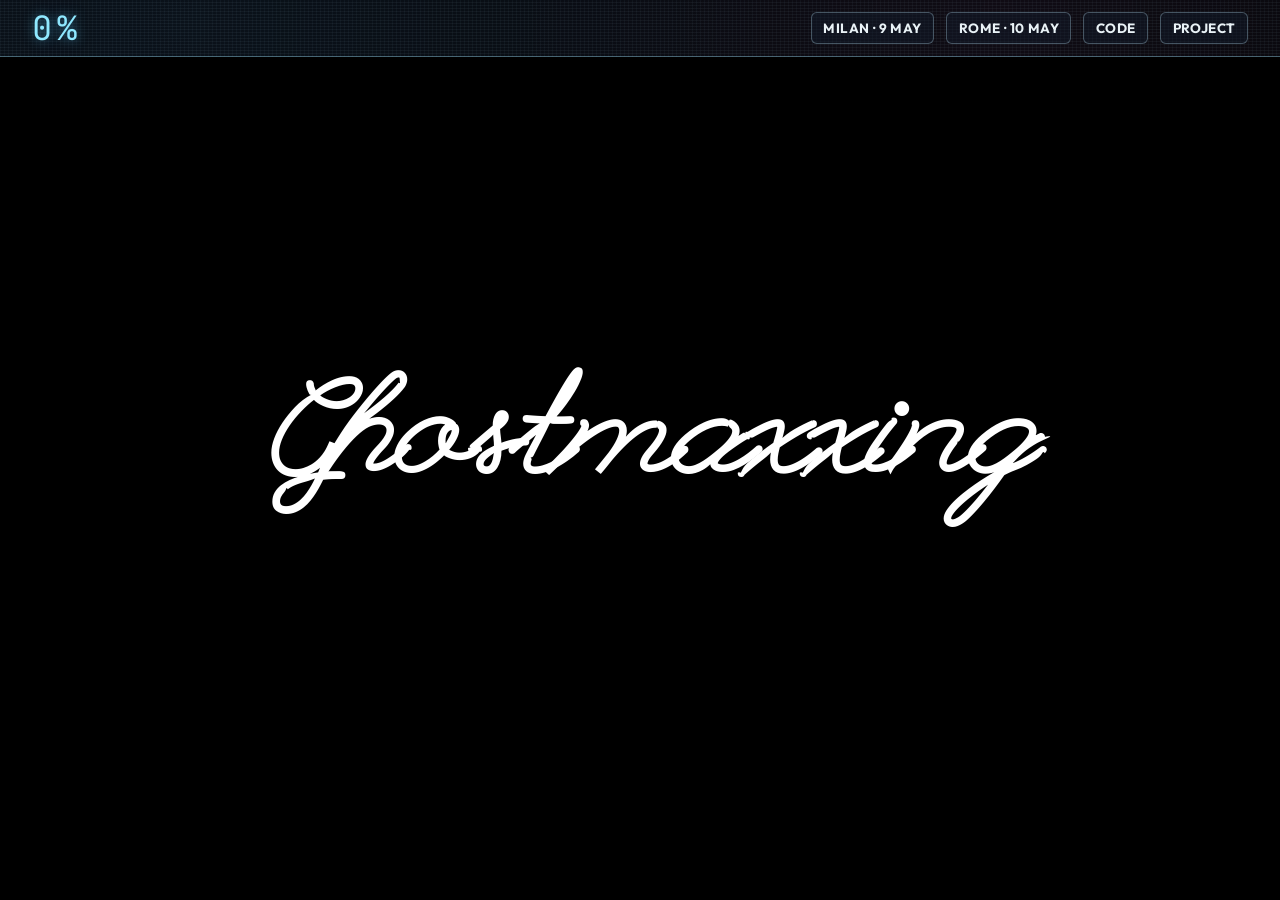
==== commit 26c5b0d5: "first automated translation by GTP-OSS 20B and it's pathetic" ====
--- a/index.html
+++ b/index.html
@@ -1,13 +1,13 @@
 <!doctype html>
-<html lang="it">
+<html lang="en">
 
 <head>
   <meta charset="utf-8" />
   <meta name="viewport" content="width=device-width, initial-scale=1" />
-  <title>Ghòstati</title>
-  <meta name="description" content="Gòstati, diventa fantasma, sfuggi al riconoscimento facciale" />
+  <title>Ghostmaxxing</title>
+  <meta name="description" content="Ghostmaxxing, become a ghost, evade facial recognition" />
 
-  <!-- Se mi rompi il cazzo perchè ho messo dei google fonts: hai ragione e fai bene. -->
+  <!-- If you break my balls because I used google fonts: you are right and you do well. -->
   <link rel="preconnect" href="https://fonts.googleapis.com">
   <link rel="preconnect" href="https://fonts.gstatic.com" crossorigin>
 
@@ -25,10 +25,10 @@
   <meta name="robots" content="index, follow, max-image-preview:large">
 
   <meta property="description"
-    content="Diventa un fantasma, sviluppa e testa camuffamenti anti-riconoscimento biometrico." />
-  <meta property="og:title" content="Ghòstati" />
+    content="Become a ghost, develop and test biometric anti-recognition camouflage." />
+  <meta property="og:title" content="Ghostmaxxing" />
   <meta property="og:description"
-    content="Diventa un fantasma, sviluppa e testa camuffamenti anti-riconoscimento biometrico." />
+    content="Become a ghost, develop and test biometric anti-recognition camouflage." />
 
   <meta property="og:type" content="website" />
   <meta property="og:url" content="https://sindacato.nina.watch/ghostati/" />
@@ -36,9 +36,8 @@
   <meta property="og:site_name" content="NINA" />
 
   <meta name="twitter:card" content="summary_large_image" />
-  <meta name="twitter:title" content="Ghòstati, col Trucco Avverso" />
-  <meta name="twitter:description"
-    content="Strumento che usa la webcam per insegnarti camuffamenti anti-riconoscimento biometrico - Sviluppa il trucco/plugin!" />
+  <meta name="twitter:title" content="Ghostmaxxing, Anti-Recognition Makeup" />
+  <meta name="twitter:description" content="Tool that uses the webcam to teach you anti-biometric-recognition makeup - Develop the makeup/plugin!" />
   <meta name="twitter:image" content="https://sindacato.nina.watch/ghostati/images/ghostati-hero.png" />
 
   <meta name="theme-color" content="#9f7aea" />
@@ -55,18 +54,16 @@
     <p class="ghost-topbar__progress" id="revealProgress" aria-live="polite">0%</p>
 
     <button class="ghost-topbar__toggle" id="ghostMenuToggle" type="button" aria-expanded="false"
-      aria-controls="ghostTopbarMenu" aria-label="Apri menu">
+       aria-controls="ghostTopbarMenu" aria-label="Open menu">
       <span>☰</span>
     </button>
 
-    <nav class="ghost-topbar__nav" aria-label="Workshop e progetto">
+    <nav class="ghost-topbar__nav" aria-label="Workshop and project">
       <ul class="ghost-topbar__links" id="ghostTopbarMenu">
-        <li><a href="https://supporta.nina.watch/NINA/Festival/8/" target="_blank" rel="noopener noreferrer">Milano · 9
-            Maggio</a></li>
-        <li><a href="https://supporta.nina.watch/NINA/roma/26/" target="_blank" rel="noopener noreferrer">Roma · 10
-            Maggio</a></li>
-        <li><a href="https://github.com/vecna/ghostati" target="_blank" rel="noopener noreferrer">codice</a></li>
-        <li><a href="https://sindacato.nina.watch/it/iniziative/ghostati/">progetto</a></li>
+        <li><a href="https://supporta.nina.watch/NINA/Festival/8/" target="_blank" rel="noopener noreferrer">Milan · 9 May</a></li>
+        <li><a href="https://supporta.nina.watch/NINA/roma/26/" target="_blank" rel="noopener noreferrer">Rome · 10 May</a></li>
+        <li><a href="https://github.com/vecna/ghostati" target="_blank" rel="noopener noreferrer">code</a></li>
+        <li><a href="https://sindacato.nina.watch/en/initiatives/ghostati/">project</a></li>
       </ul>
     </nav>
   </header>
@@ -75,10 +72,10 @@
     <canvas class="ghost-hero__veil" id="ghostVeil" aria-hidden="true"></canvas>
 
     <img class="ghost-hero__image" src="images/ghostati-hero.png"
-      alt="Immagine semi-temporanea di un volto generato con un lamerissimo servizio." />
+      alt="Semi-temporary image of a generated face using a high-quality service." />
 
     <a class="ghost-hero__wordmark" id="ghostLink" href="ghostati.html" aria-disabled="true" tabindex="-1">
-      <h1 class="wordmark__layer">Ghòstati</h1>
+      <h1 class="wordmark__layer">Ghostmaxxing</h1>
     </a>
   </main>
 
